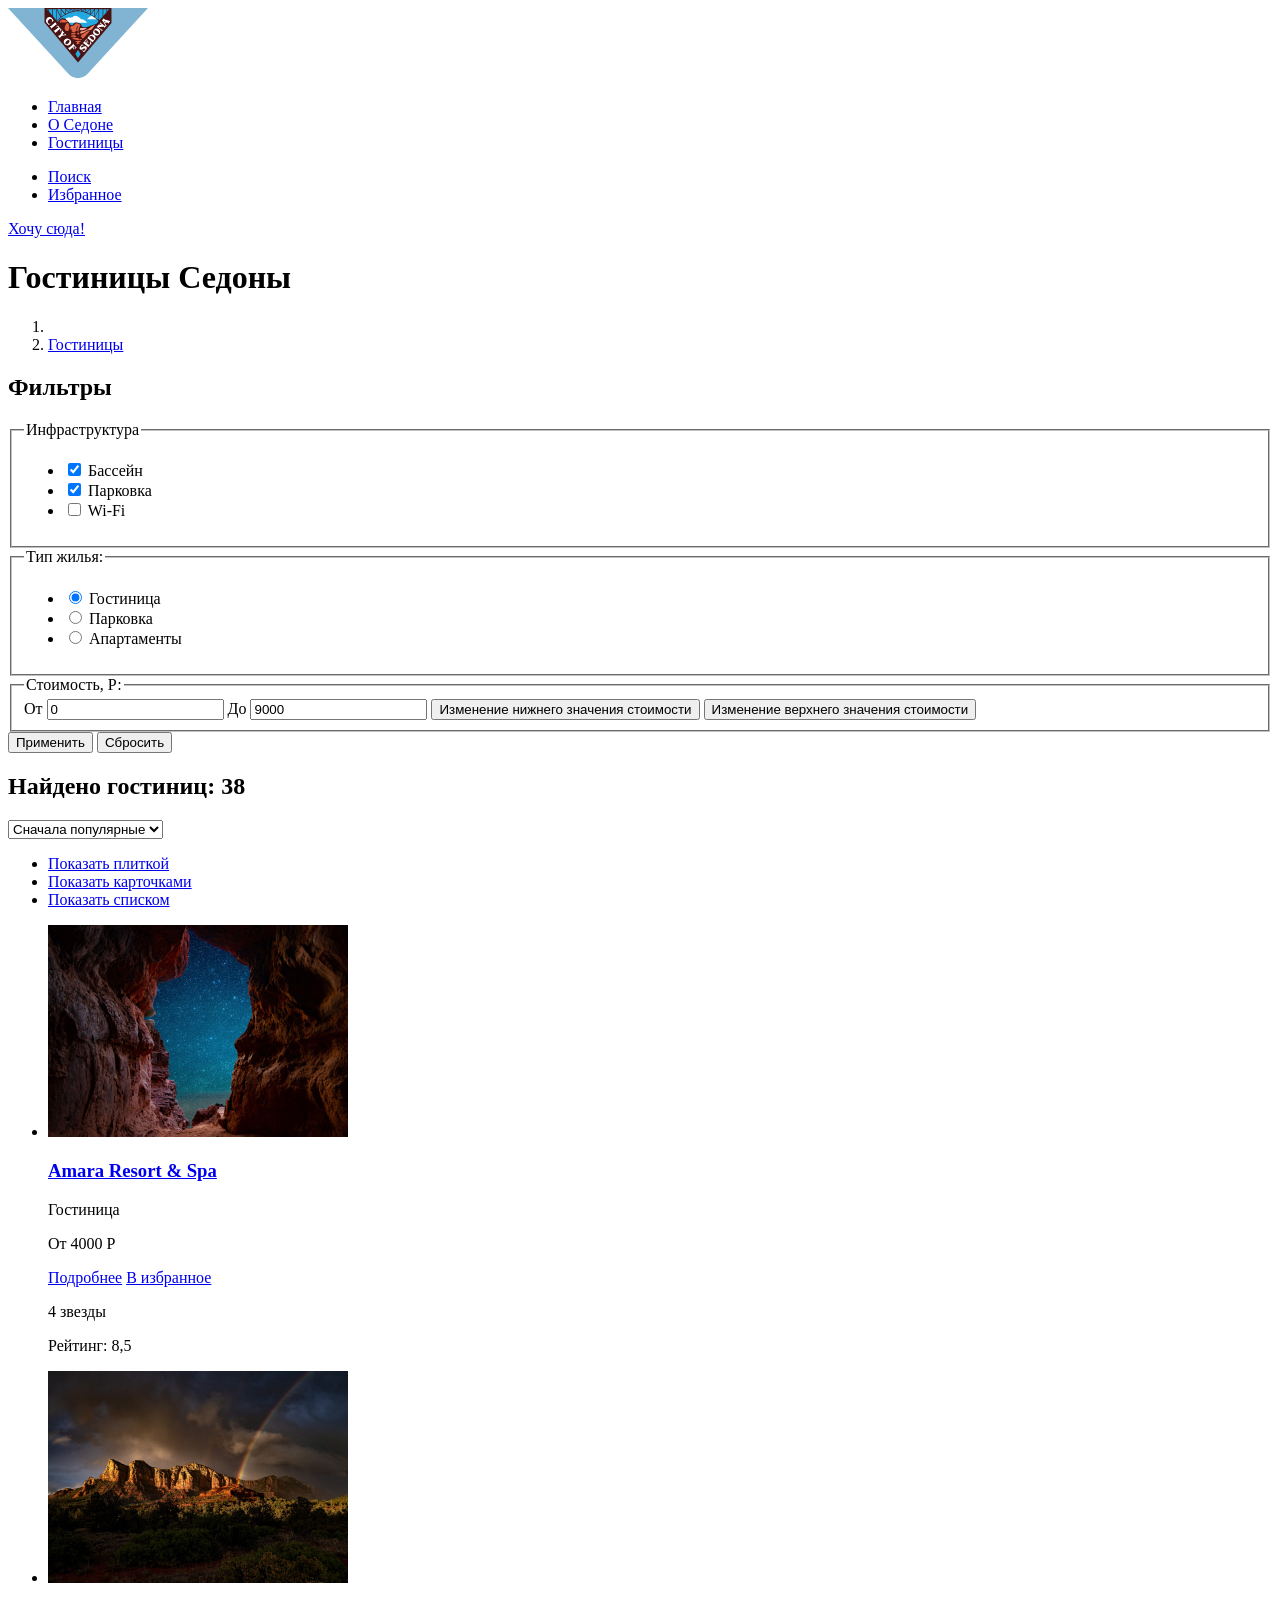
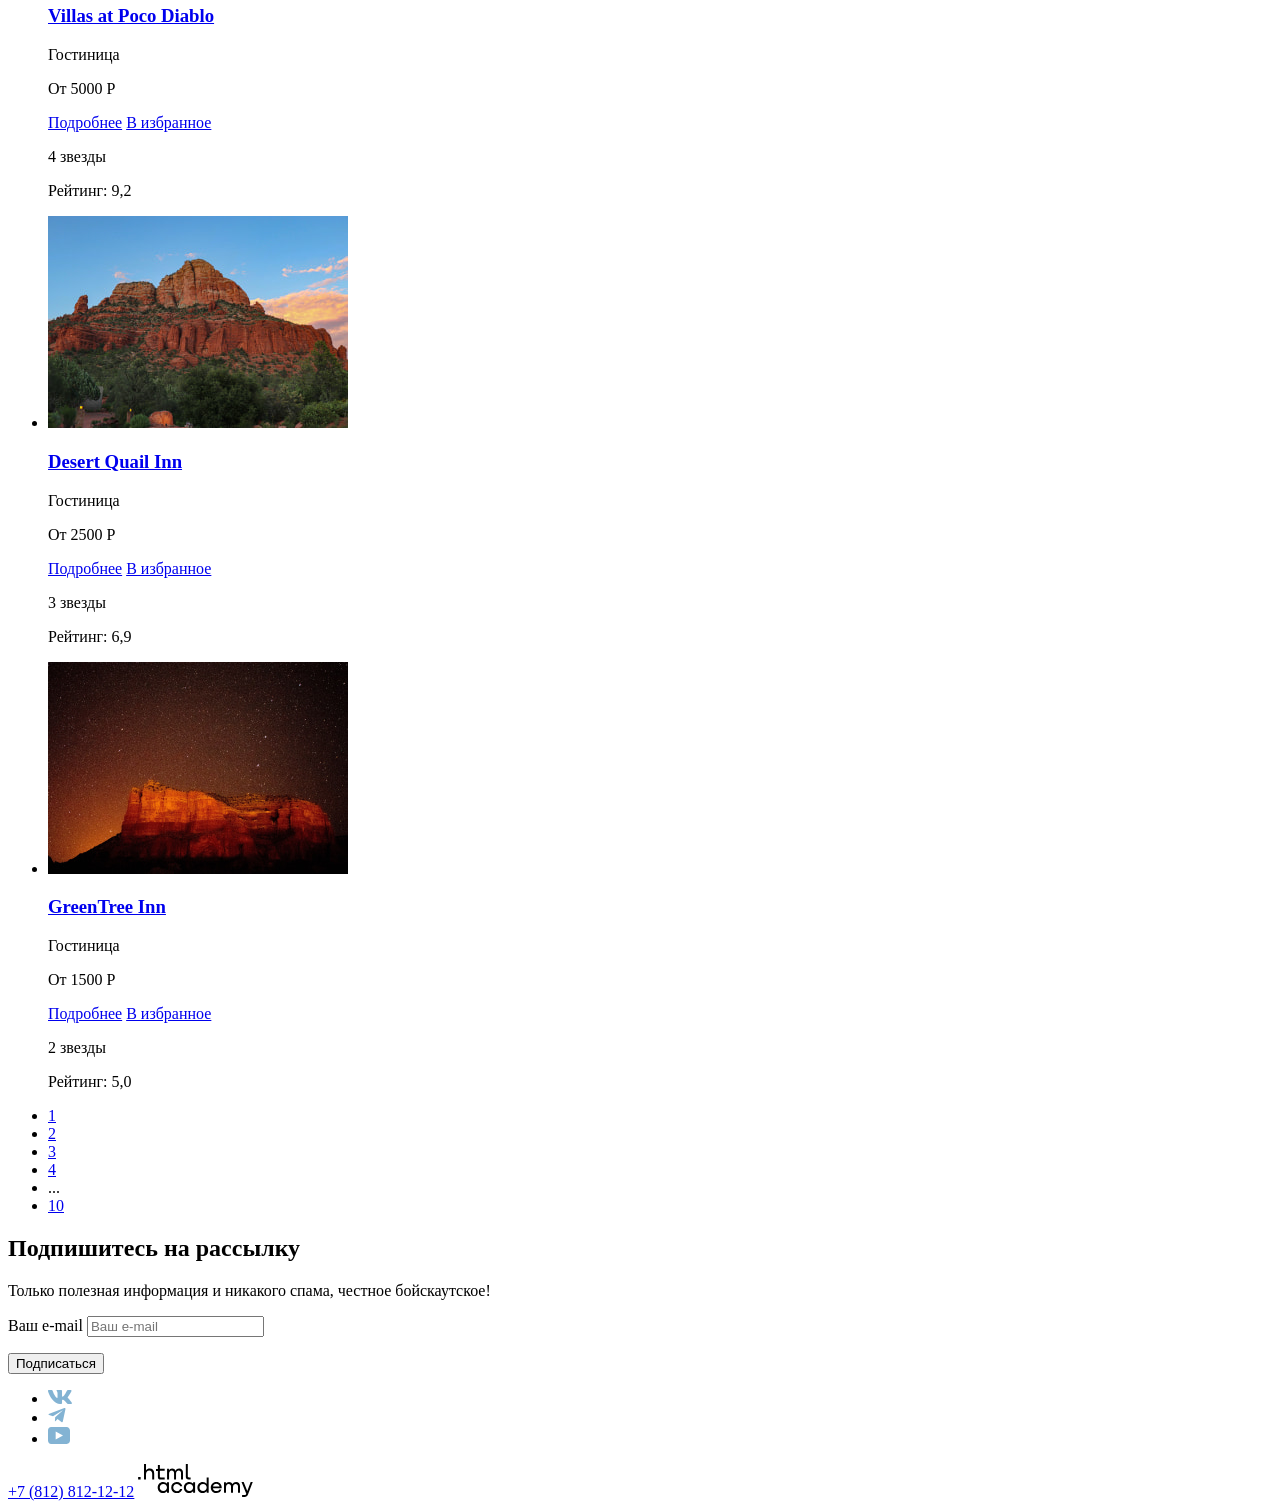
==== catalog.html @ c944d185 "Подключены контентные изображения в разметке" ====
<!DOCTYPE html>
<html lang="ru">
  <head>
    <meta charset="utf-8">
    <title>Гостиницы Седоны</title>
  </head>
  <body>
    <header class="page-header" data-test="header">
      <nav class="navigation">
        <a class="navigation-logo">
          <img src="images/logo.svg" width="140" height="70" alt="Логотип Седоны">
        </a>
        <ul class="navigation-list">
          <li class="navigation-item">
            <a class="navigation-link" href="index.html">Главная</a>
          </li>
          <li class="navigation-item">
            <a class="navigation-link" href="#">О Седоне</a>
          </li>
          <li class="navigation-item">
            <a class="navigation-link navigation-link-current" href="#">Гостиницы</a>
          </li>
        </ul>
        <ul class="navigation-user">
          <li class="navigation-user-item">
            <a class="navigation-user-link navigation-user-link-search" href="#">
              <span class="visually-hidden">Поиск</span>
            </a>
          </li>
          <li class="navigation-user-item">
            <a class="navigation-user-link navigation-user-link-favorite" href="#">
              <span class="visually-hidden">Избранное</span>
            </a>
          </li>
        </ul>
      </nav>
      <a class="header-button" href="#">Хочу сюда!</a>
    </header>
    <main class="main-catalog" data-test="main">
      <h1 class="main-catalog-title">Гостиницы Седоны</h1>
      <ol class="breadcrumbs">
        <li class="breadcrumbs-item">
          <a class="breadcrumbs-link breadcrumbs-home-link" href="index.html">
            <img class="breadcrumbs-home-img" src="images/home.svg" width="12" height="12" alt="Главная">
          </a>
        </li>
        <li class="breadcrumbs-item">
          <a class="breadcrumbs-link" href="#">Гостиницы</a>
        </li>
      </ol>
      <section class="filters" data-test="filter">
        <h2 class="visually-hidden">Фильтры</h2>
        <form class="catalog-filter" action="https://echo.htmlacademy.ru/" method="get">
          <fieldset class="catalog-filter-group">
            <legend class="catalog-filter-title">Инфраструктура</legend>
            <ul class="catalog-filter-list">
              <li class="catalog-filter-item">
                <input class="conveniences-input" type="checkbox" name="pool" id="pool" checked>
                <label class="conveniences" for="pool">Бассейн</label>
              </li>
              <li class="catalog-filter-item">
                <input class="conveniences-input" type="checkbox" name="parking" id="parking" checked>
                <label class="conveniences" for="parking">Парковка</label>
              </li>
              <li class="catalog-filter-item">
                <input class="conveniences-input" type="checkbox" name="wifi" id="wifi">
                <label class="conveniences" for="wifi">Wi-Fi</label>
              </li>
            </ul>
          </fieldset>
          <fieldset class="catalog-filter-group">
            <legend class="catalog-filter-title">Тип жилья:</legend>
            <ul class="catalog-filter-list">
              <li class="catalog-filter-item">
                <input class="conveniences-input" type="radio" name="housing-type" value="hotel" id="hotel" checked>
                <label class="conveniences" for="hotel">Гостиница</label>
              </li>
              <li class="catalog-filter-item">
                <input class="conveniences-input" type="radio" name="housing-type" value="motel" id="motel">
                <label class="conveniences" for="motel">Парковка</label>
              </li>
              <li class="catalog-filter-item">
                <input class="conveniences-input" type="radio" name="housing-type" value="apartments" id="apartments">
                <label class="conveniences" for="apartments">Апартаменты</label>
              </li>
            </ul>
          </fieldset>
          <fieldset class="catalog-filter-group">
            <legend class="catalog-filter-title">Стоимость, Р:</legend>
            <label class="catalog-filter-range" for="from">От </label>
            <input type="text" name="min-range" value="0" id="from">
            <label class="catalog-filter-range" for="to">До </label>
            <input type="text" name="max-range" value="9000" id="to">
            <button class="catalog-filter-range-handle min" type="button">
              <span class="visually-hidden">Изменение нижнего значения стоимости</span>
            </button>
            <button class="catalog-filter-range-handle max" type="button">
              <span class="visually-hidden">Изменение верхнего значения стоимости</span>
            </button>
          </fieldset>
          <button class="catalog-filter-submit" type="submit">Применить</button>
          <button class="catalog-filter-reset" type="reset">Сбросить</button>
        </form>
      </section>
      <section class="catalog-products" data-test="catalog">
        <h2 class="catalog-products-title">Найдено гостиниц: <span>38</span></h2>
        <select class="catalog-products-select" aria-label="Сортировка">
          <option value="popular">Сначала популярные</option>
          <option value="cheap">Сначала дешевые</option>
          <option value="expensive">Сначала дорогие</option>
        </select>
        <ul class="catalog-products-view">
          <li class="catalog-products-view-item">
            <a class="view-tile" href="#">
              <span class="visually-hidden">Показать плиткой</span>
            </a>
          </li>
          <li class="catalog-products-view-item">
            <a class="view-card" href="#">
              <span class="visually-hidden">Показать карточками</span>
            </a>
          </li>
          <li class="catalog-products-view-item">
            <a class="view-list" href="#">
              <span class="visually-hidden">Показать списком</span>
            </a>
          </li>
        </ul>
        <ul class="product-list">
          <li class="product-item">
            <a class="product-item-link" href="#">
              <img class="product-item-img" src="images/hotels/hotel-1.jpg" width="300" height="212" alt="Звездное небо среди гор">
              <h3 class="product-item-title">Amara Resort & Spa</h3>
            </a>
            <p class="product-item-type">Гостиница</p>
            <p class="product-item-price">От 4000 Р</p>
            <a class="product-item-button" href="#">Подробнее</a>
            <a class="add-favorite-button" href="#">В избранное</a>
            <p class="product-item-stars product-item-stars-4"><span class="visually-hidden">4 звезды</span></p>
            <p class="product-item-rating">Рейтинг: <span>8,5</span></p>
          </li>
          <li class="product-item">
            <a class="product-item-link" href="#">
              <img class="product-item-img" src="images/hotels/hotel-2.jpg" width="300" height="212" alt="Радуга над горами">
              <h3 class="product-item-title">Villas at Poco Diablo</h3>
            </a>
            <p class="product-item-type">Гостиница</p>
            <p class="product-item-price">От 5000 Р</p>
            <a class="product-item-button" href="#">Подробнее</a>
            <a class="add-favorite-button" href="#">В избранное</a>
            <p class="product-item-stars product-item-stars-4"><span class="visually-hidden">4 звезды</span></p>
            <p class="product-item-rating">Рейтинг: <span>9,2</span></p>
          </li>
          <li class="product-item">
            <a class="product-item-link" href="#">
              <img class="product-item-img" src="images/hotels/hotel-3.jpg" width="300" height="212" alt="Горы на фоне рассвета">
              <h3 class="product-item-title">Desert Quail Inn</h3>
            </a>
            <p class="product-item-type">Гостиница</p>
            <p class="product-item-price">От 2500 Р</p>
            <a class="product-item-button" href="#">Подробнее</a>
            <a class="add-favorite-button" href="#">В избранное</a>
            <p class="product-item-stars product-item-stars-3"><span class="visually-hidden">3 звезды</span></p>
            <p class="product-item-rating">Рейтинг: <span>6,9</span></p>
          </li>
          <li class="product-item">
            <a class="product-item-link" href="#">
              <img class="product-item-img" src="images/hotels/hotel-4.jpg" width="300" height="212" alt="Горы на фоне заката">
              <h3 class="product-item-title">GreenTree Inn</h3>
            </a>
            <p class="product-item-type">Гостиница</p>
            <p class="product-item-price">От 1500 Р</p>
            <a class="product-item-button" href="#">Подробнее</a>
            <a class="add-favorite-button" href="#">В избранное</a>
            <p class="product-item-stars product-item-stars-2"><span class="visually-hidden">2 звезды</span></p>
            <p class="product-item-rating">Рейтинг: <span>5,0</span></p>
          </li>
        </ul>
        <ul class="pagination">
          <li class="pagination-item">
            <a class="pagination-link pagination-link-current" href="#">1</a>
          </li>
          <li class="pagination-item">
            <a class="pagination-link" href="#">2</a>
          </li>
          <li class="pagination-item">
            <a class="pagination-link" href="#">3</a>
          </li>
          <li class="pagination-item">
            <a class="pagination-link" href="#">4</a>
          </li>
          <li class="pagination-item">
            <span class="pagination-text">...</span>
          </li>
          <li class="pagination-item">
            <a class="pagination-link" href="#">10</a>
          </li>
        </ul>
      </section>
      <section class="subscribe" data-test="subscribe">
        <h2 class="subscribe-title">Подпишитесь на рассылку</h2>
        <p class="subscribe-description">Только полезная информация и никакого спама, честное бойскаутское!</p>
        <form class="subscribe-form" action="https://echo.htmlacademy.ru/" method="post">
          <p class="subscribe-form-name">
            <label class="visually-hidden" for="user-email">Ваш e-mail</label>
            <input type="text" id="user-email" name="user-email" placeholder="Ваш e-mail">
          </p>
          <button class="subscribe-button" type="submit">Подписаться</button>
        </form>
      </section>
    </main>
    <footer class="page-footer" data-test="footer">
      <ul class="footer-social-list">
        <li class="footer-social-item">
          <a class="footer-social-link" href="https://vk.com/htmlacademy">
            <img class="footer-social-img" src="images/socials/vkontakte-logo.svg" width="24" height="14" alt="ВКонтакте">
          </a>
        </li>
        <li class="footer-social-item">
          <a class="footer-social-link" href="https://t.me/htmlacademy">
            <img class="footer-social-img" src="images/socials/telegram-logo.svg" width="18" height="15.1" alt="Телеграм">
          </a>
        </li>
        <li class="footer-social-item">
          <a class="footer-social-link" href="https://www.youtube.com/user/htmlacademyru">
            <img class="footer-social-img" src="images/socials/youtube-logo.svg" width="22" height="17" alt="YouTube">
          </a>
        </li>
      </ul>
      <a class="footer-phone" href="tel:+78128121212">+7 (812) 812-12-12</a>
      <a class="copyright" href="https://htmlacademy.ru/">
        <img class="copyright-logo" src="images/html-academy-logo.svg" width="114.9" height="32.9" alt="Логотип HTML Academy">
      </a>
    </footer>
  </body>
</html>
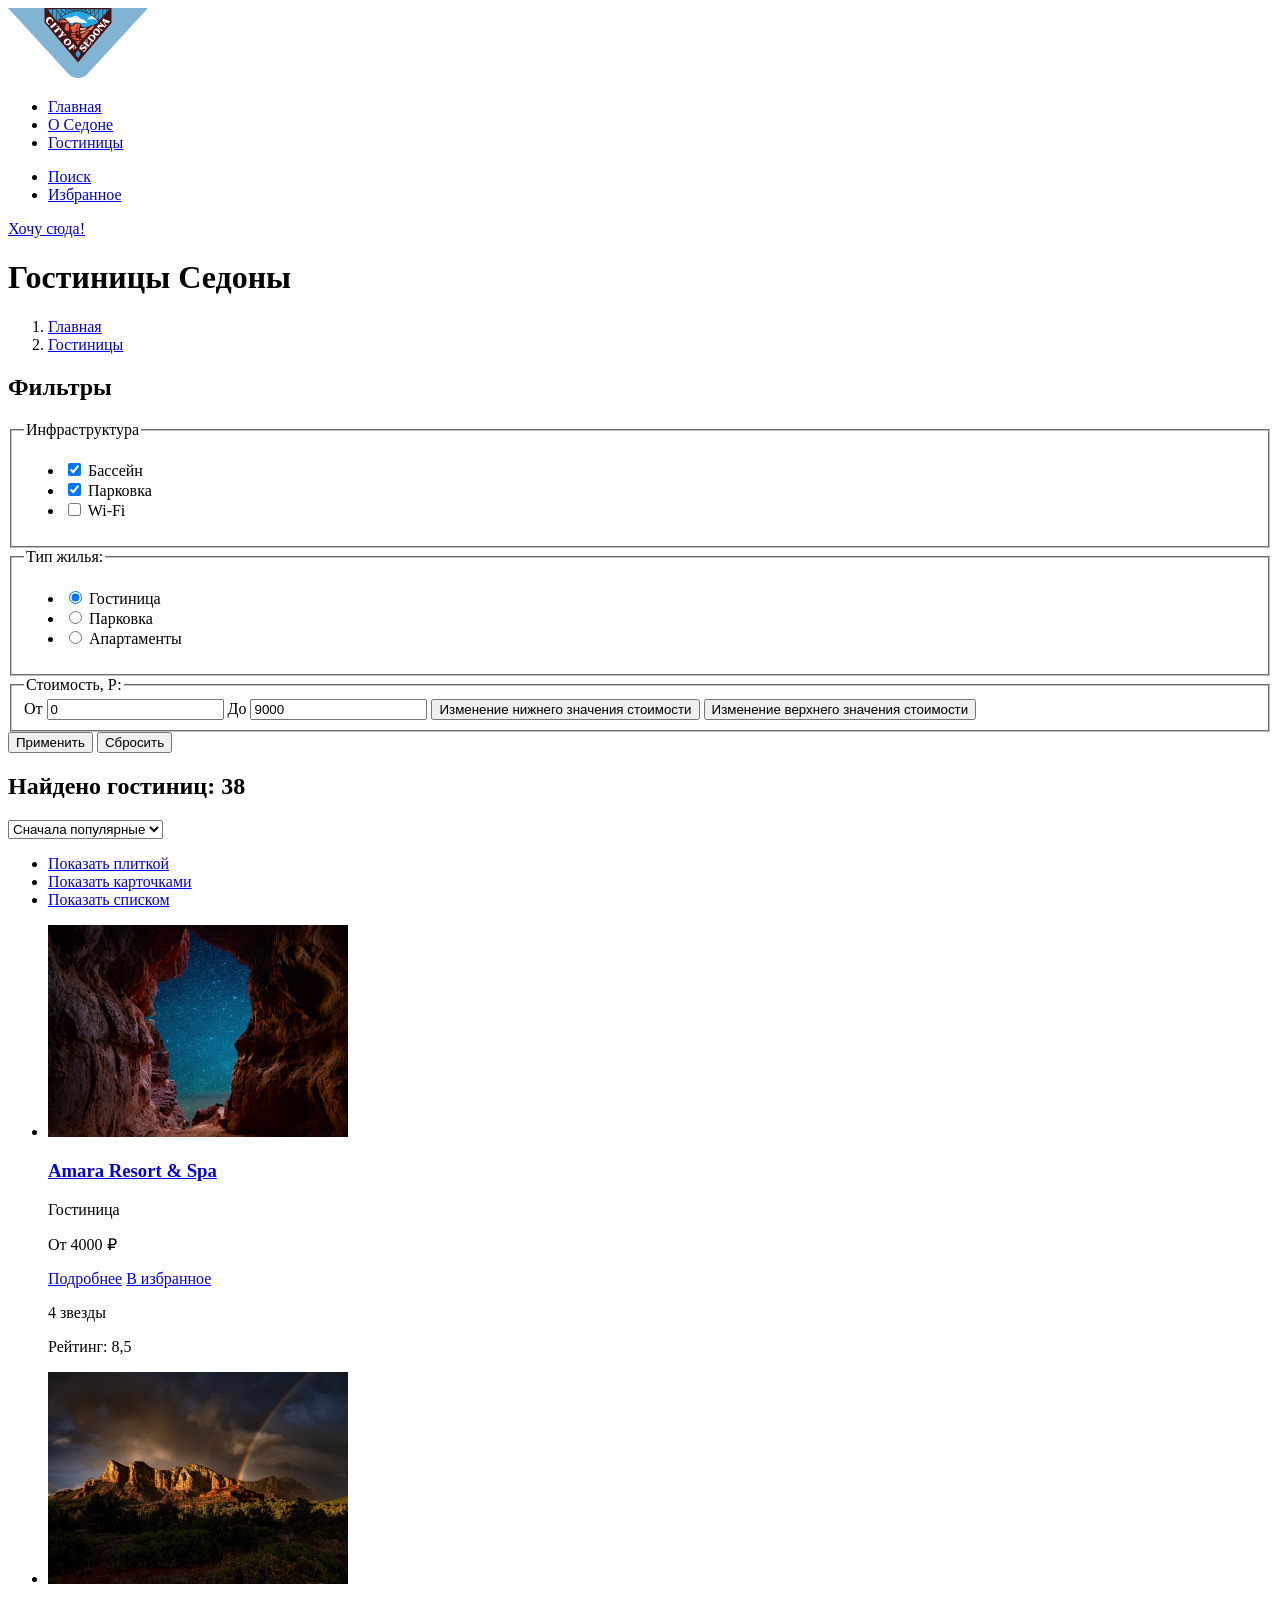
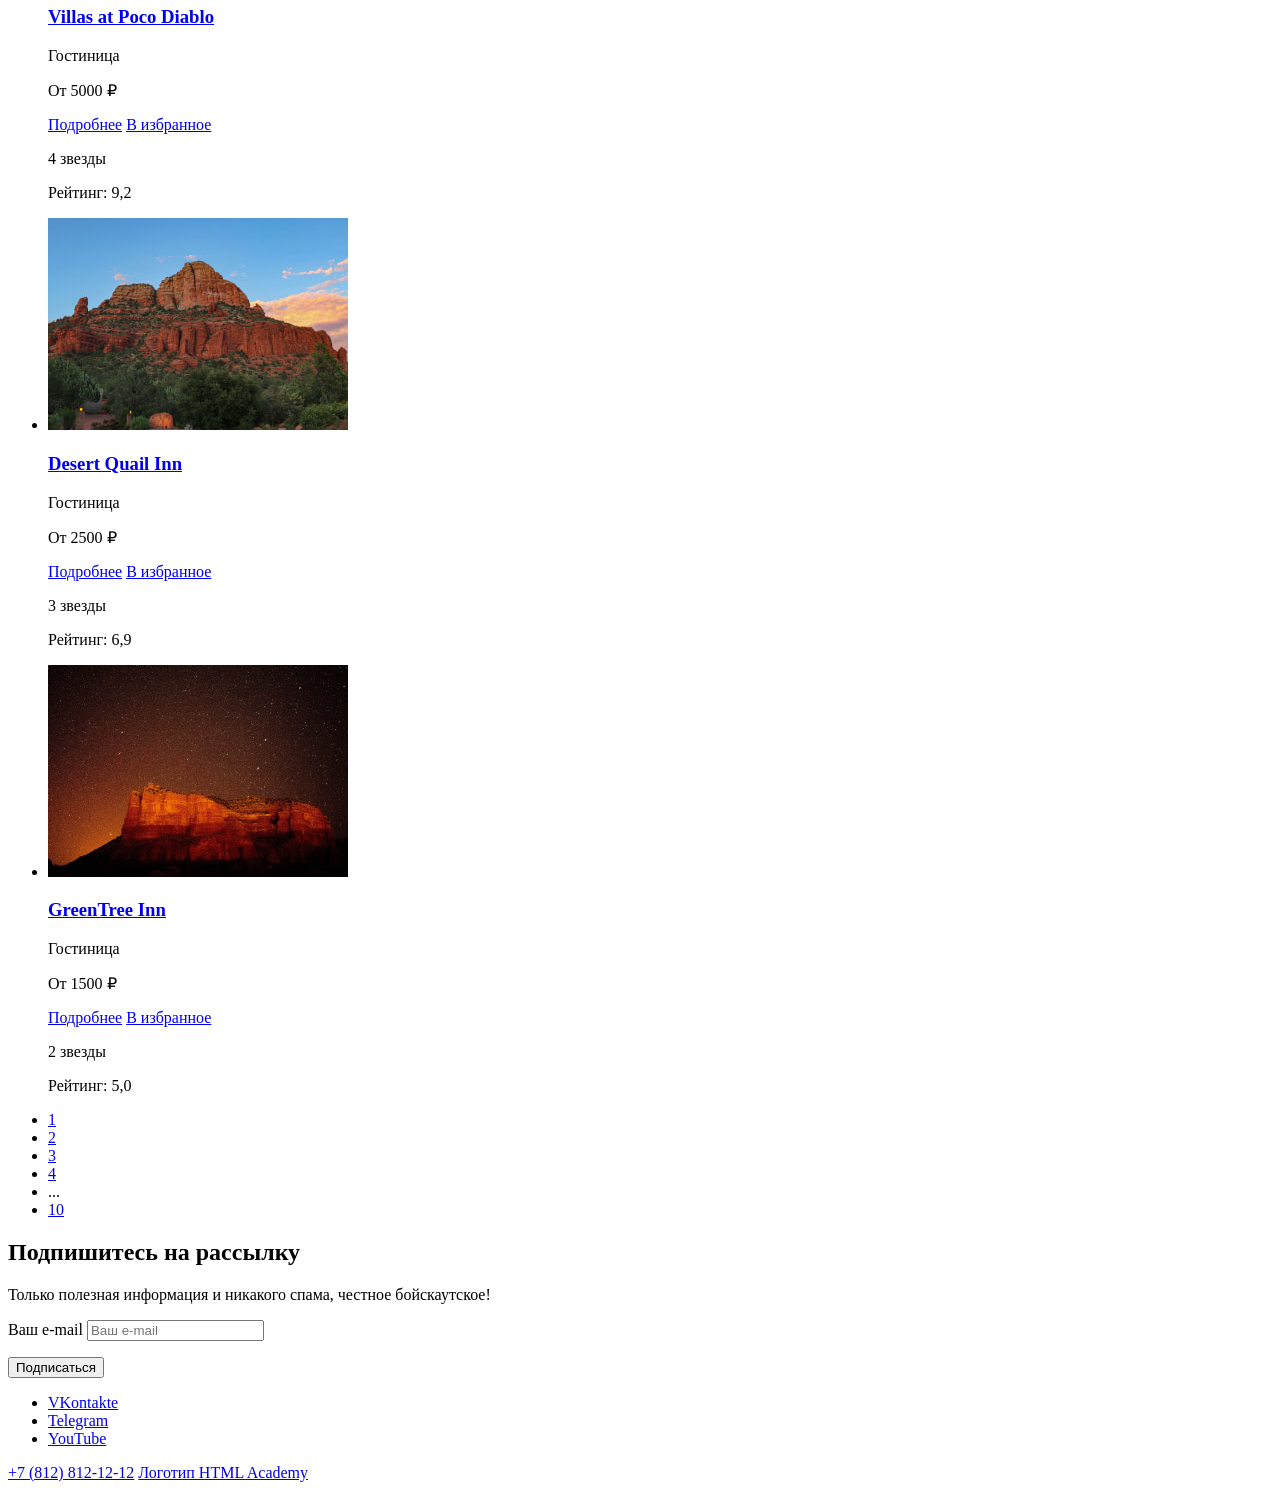
==== commit 6154c339: "Скорректирована разметка" ====
--- a/catalog.html
+++ b/catalog.html
@@ -41,7 +41,7 @@
       <ol class="breadcrumbs">
         <li class="breadcrumbs-item">
           <a class="breadcrumbs-link breadcrumbs-home-link" href="index.html">
-            <img class="breadcrumbs-home-img" src="images/home.svg" width="12" height="12" alt="Главная">
+            <span class="visually-hidden">Главная</span>
           </a>
         </li>
         <li class="breadcrumbs-item">
@@ -133,7 +133,7 @@
               <h3 class="product-item-title">Amara Resort & Spa</h3>
             </a>
             <p class="product-item-type">Гостиница</p>
-            <p class="product-item-price">От 4000 Р</p>
+            <p class="product-item-price">От 4000 ₽</p>
             <a class="product-item-button" href="#">Подробнее</a>
             <a class="add-favorite-button" href="#">В избранное</a>
             <p class="product-item-stars product-item-stars-4"><span class="visually-hidden">4 звезды</span></p>
@@ -145,7 +145,7 @@
               <h3 class="product-item-title">Villas at Poco Diablo</h3>
             </a>
             <p class="product-item-type">Гостиница</p>
-            <p class="product-item-price">От 5000 Р</p>
+            <p class="product-item-price">От 5000 ₽</p>
             <a class="product-item-button" href="#">Подробнее</a>
             <a class="add-favorite-button" href="#">В избранное</a>
             <p class="product-item-stars product-item-stars-4"><span class="visually-hidden">4 звезды</span></p>
@@ -157,7 +157,7 @@
               <h3 class="product-item-title">Desert Quail Inn</h3>
             </a>
             <p class="product-item-type">Гостиница</p>
-            <p class="product-item-price">От 2500 Р</p>
+            <p class="product-item-price">От 2500 ₽</p>
             <a class="product-item-button" href="#">Подробнее</a>
             <a class="add-favorite-button" href="#">В избранное</a>
             <p class="product-item-stars product-item-stars-3"><span class="visually-hidden">3 звезды</span></p>
@@ -169,7 +169,7 @@
               <h3 class="product-item-title">GreenTree Inn</h3>
             </a>
             <p class="product-item-type">Гостиница</p>
-            <p class="product-item-price">От 1500 Р</p>
+            <p class="product-item-price">От 1500 ₽</p>
             <a class="product-item-button" href="#">Подробнее</a>
             <a class="add-favorite-button" href="#">В избранное</a>
             <p class="product-item-stars product-item-stars-2"><span class="visually-hidden">2 звезды</span></p>
@@ -213,23 +213,23 @@
       <ul class="footer-social-list">
         <li class="footer-social-item">
           <a class="footer-social-link" href="https://vk.com/htmlacademy">
-            <img class="footer-social-img" src="images/socials/vkontakte-logo.svg" width="24" height="14" alt="ВКонтакте">
+            <span class="visually-hidden">VKontakte</span>
           </a>
         </li>
         <li class="footer-social-item">
           <a class="footer-social-link" href="https://t.me/htmlacademy">
-            <img class="footer-social-img" src="images/socials/telegram-logo.svg" width="18" height="15.1" alt="Телеграм">
+            <span class="visually-hidden">Telegram</span>
           </a>
         </li>
         <li class="footer-social-item">
           <a class="footer-social-link" href="https://www.youtube.com/user/htmlacademyru">
-            <img class="footer-social-img" src="images/socials/youtube-logo.svg" width="22" height="17" alt="YouTube">
+            <span class="visually-hidden">YouTube</span>
           </a>
         </li>
       </ul>
       <a class="footer-phone" href="tel:+78128121212">+7 (812) 812-12-12</a>
       <a class="copyright" href="https://htmlacademy.ru/">
-        <img class="copyright-logo" src="images/html-academy-logo.svg" width="114.9" height="32.9" alt="Логотип HTML Academy">
+        <span class="visually-hidden">Логотип HTML Academy</span>
       </a>
     </footer>
   </body>
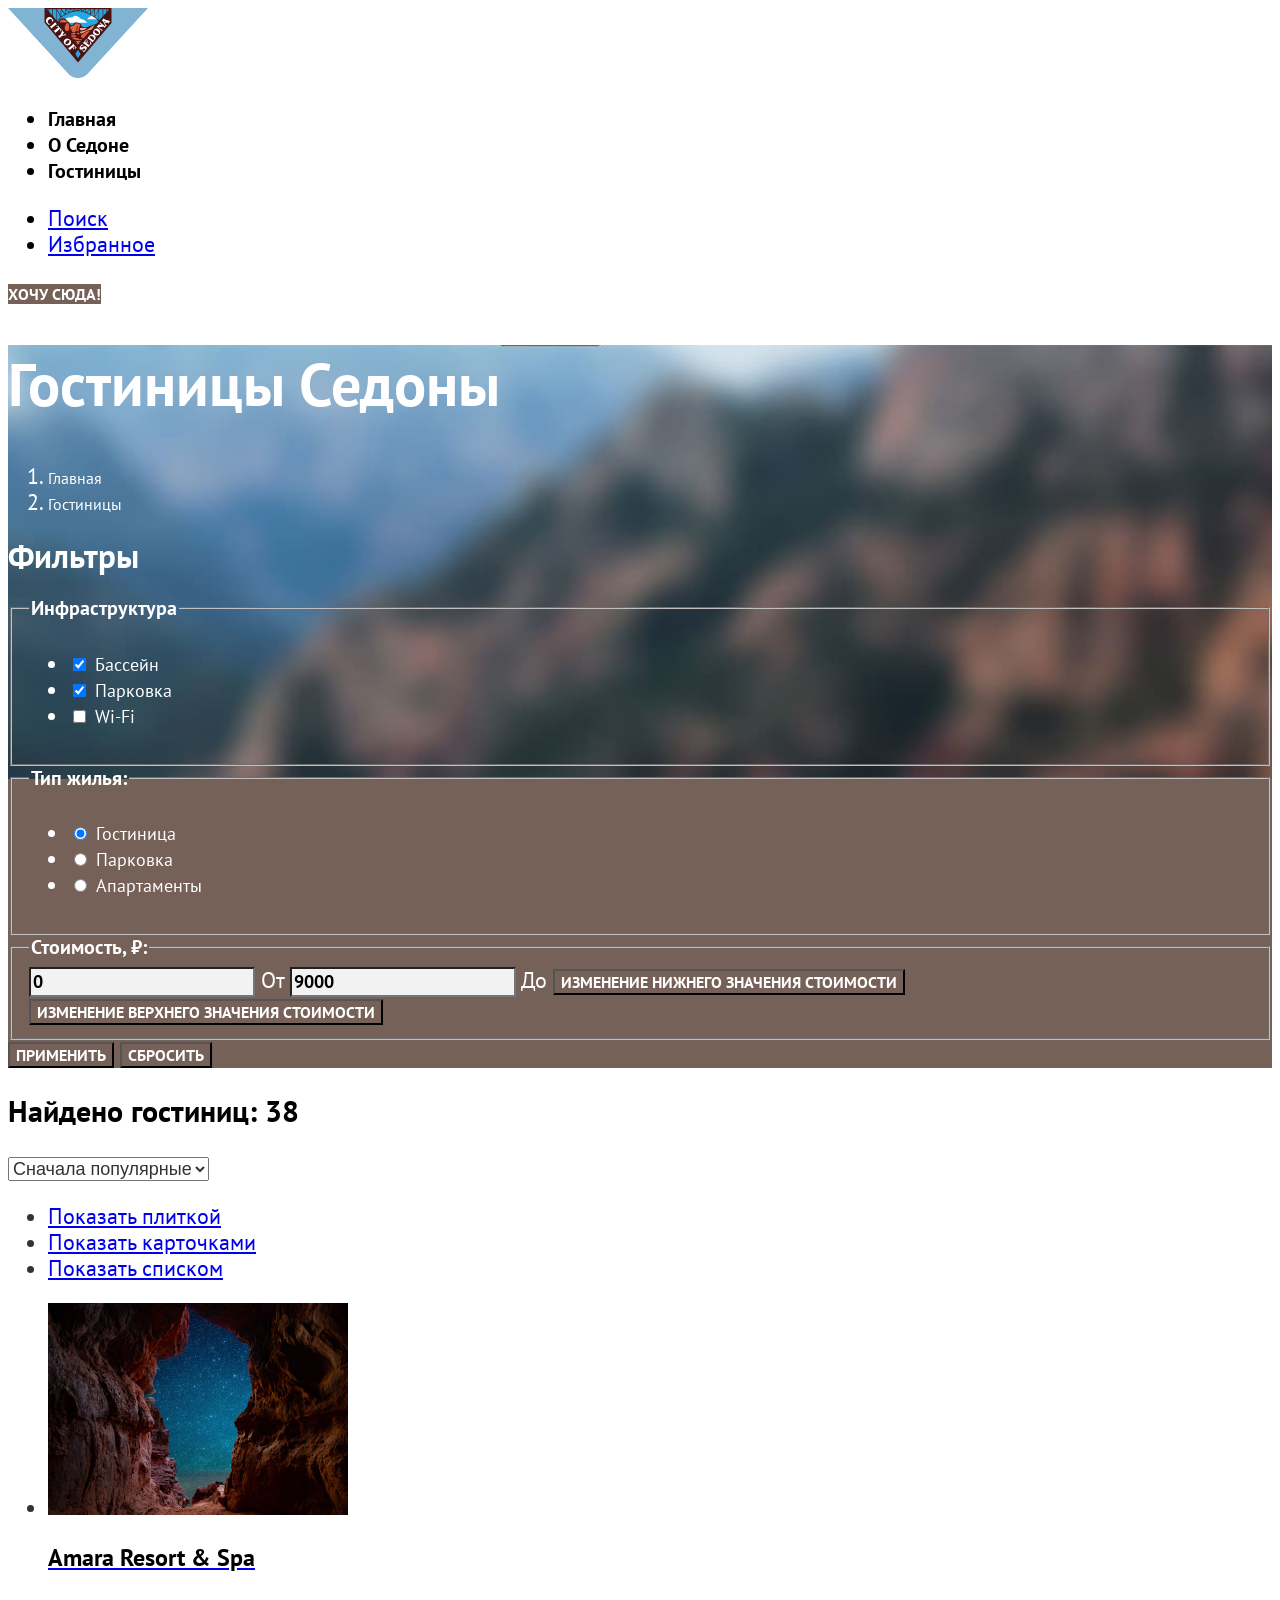
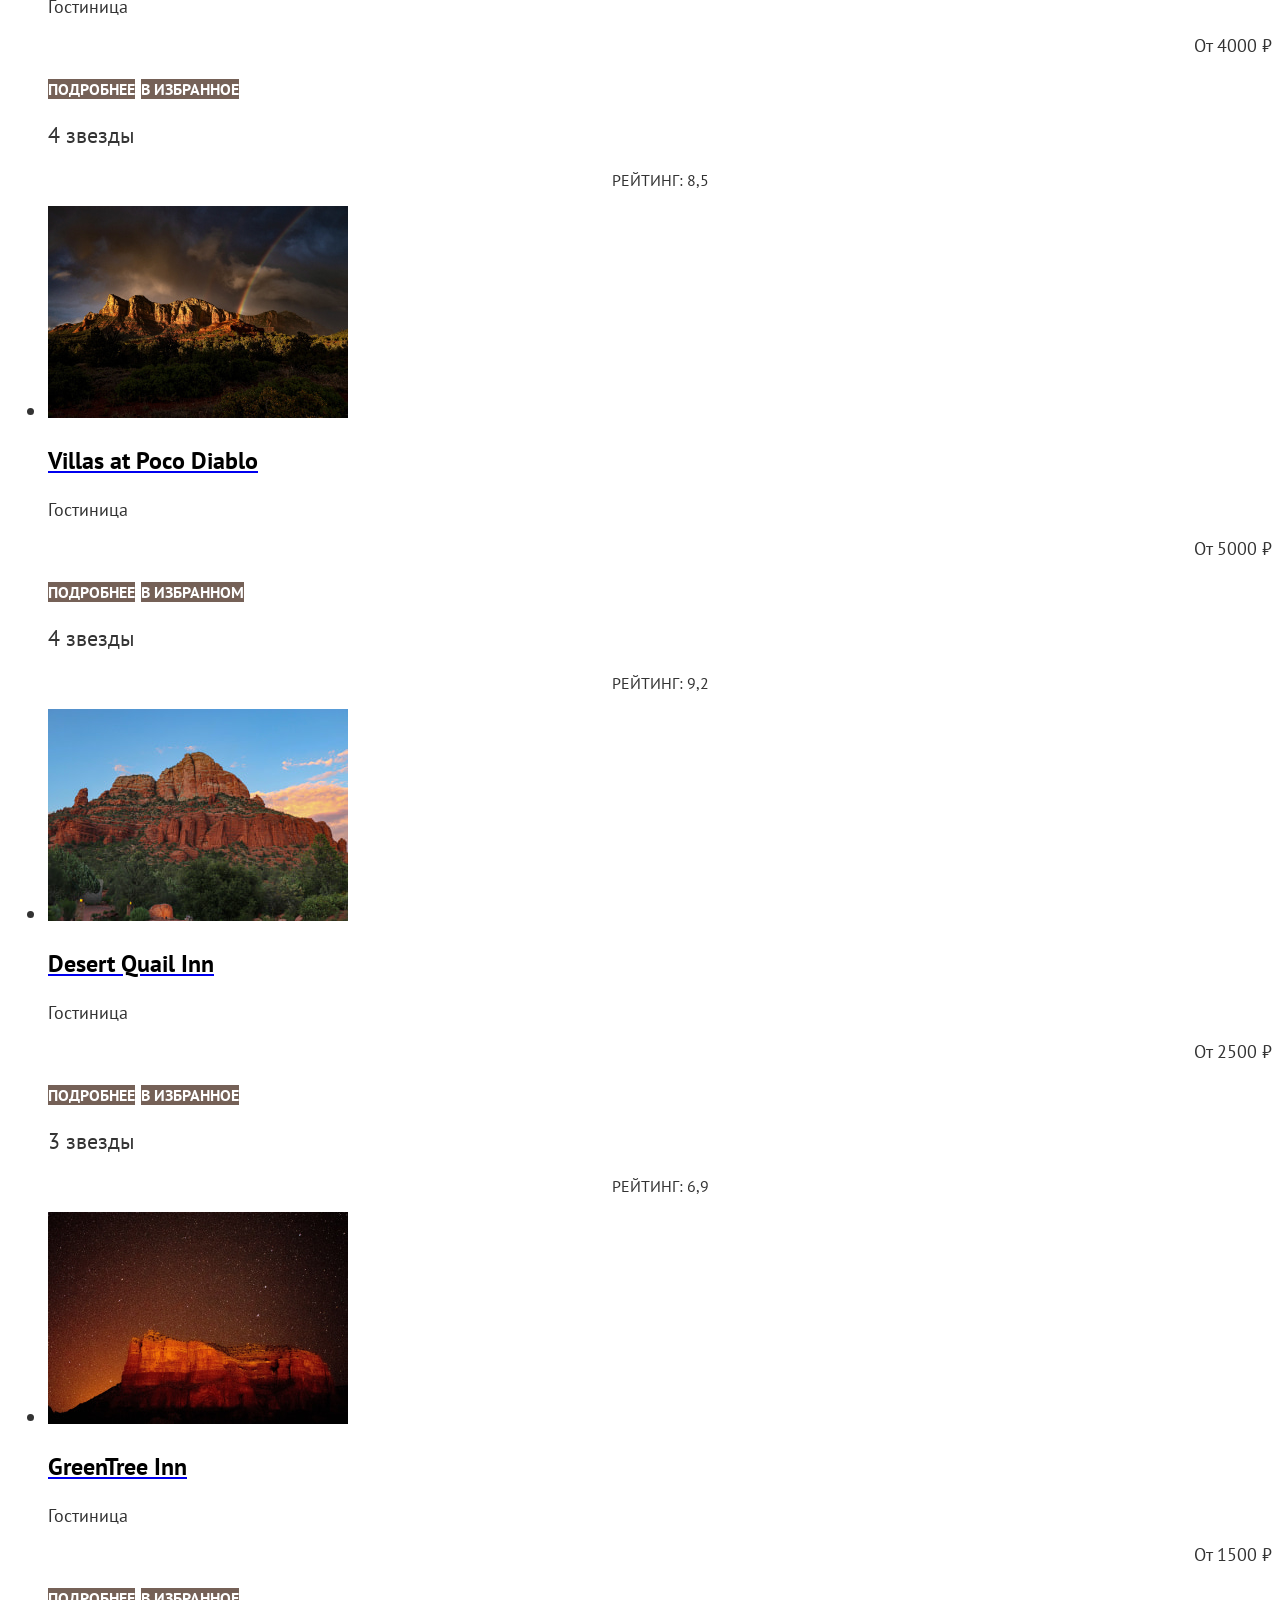
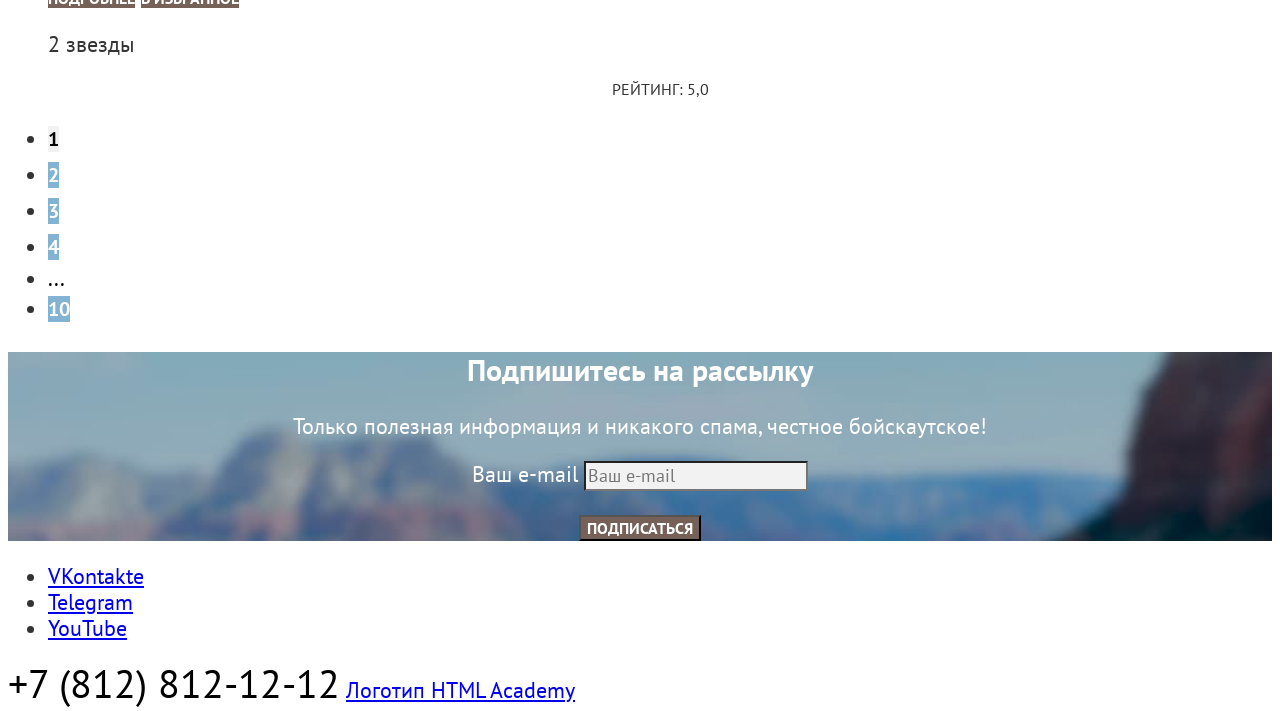
==== commit 4c40aa53: "сделана базовая стилизация" ====
--- a/catalog.html
+++ b/catalog.html
@@ -3,6 +3,7 @@
   <head>
     <meta charset="utf-8">
     <title>Гостиницы Седоны</title>
+    <link rel="stylesheet" href="styles/styles.css">
   </head>
   <body>
     <header class="page-header" data-test="header">
@@ -34,74 +35,76 @@
           </li>
         </ul>
       </nav>
-      <a class="header-button" href="#">Хочу сюда!</a>
+      <a class="button header-button" href="#">Хочу сюда!</a>
     </header>
     <main class="main-catalog" data-test="main">
-      <h1 class="main-catalog-title">Гостиницы Седоны</h1>
-      <ol class="breadcrumbs">
-        <li class="breadcrumbs-item">
-          <a class="breadcrumbs-link breadcrumbs-home-link" href="index.html">
-            <span class="visually-hidden">Главная</span>
-          </a>
-        </li>
-        <li class="breadcrumbs-item">
-          <a class="breadcrumbs-link" href="#">Гостиницы</a>
-        </li>
-      </ol>
-      <section class="filters" data-test="filter">
-        <h2 class="visually-hidden">Фильтры</h2>
-        <form class="catalog-filter" action="https://echo.htmlacademy.ru/" method="get">
-          <fieldset class="catalog-filter-group">
-            <legend class="catalog-filter-title">Инфраструктура</legend>
-            <ul class="catalog-filter-list">
-              <li class="catalog-filter-item">
-                <input class="conveniences-input" type="checkbox" name="pool" id="pool" checked>
-                <label class="conveniences" for="pool">Бассейн</label>
-              </li>
-              <li class="catalog-filter-item">
-                <input class="conveniences-input" type="checkbox" name="parking" id="parking" checked>
-                <label class="conveniences" for="parking">Парковка</label>
-              </li>
-              <li class="catalog-filter-item">
-                <input class="conveniences-input" type="checkbox" name="wifi" id="wifi">
-                <label class="conveniences" for="wifi">Wi-Fi</label>
-              </li>
-            </ul>
-          </fieldset>
-          <fieldset class="catalog-filter-group">
-            <legend class="catalog-filter-title">Тип жилья:</legend>
-            <ul class="catalog-filter-list">
-              <li class="catalog-filter-item">
-                <input class="conveniences-input" type="radio" name="housing-type" value="hotel" id="hotel" checked>
-                <label class="conveniences" for="hotel">Гостиница</label>
-              </li>
-              <li class="catalog-filter-item">
-                <input class="conveniences-input" type="radio" name="housing-type" value="motel" id="motel">
-                <label class="conveniences" for="motel">Парковка</label>
-              </li>
-              <li class="catalog-filter-item">
-                <input class="conveniences-input" type="radio" name="housing-type" value="apartments" id="apartments">
-                <label class="conveniences" for="apartments">Апартаменты</label>
-              </li>
-            </ul>
-          </fieldset>
-          <fieldset class="catalog-filter-group">
-            <legend class="catalog-filter-title">Стоимость, Р:</legend>
-            <label class="catalog-filter-range" for="from">От </label>
-            <input type="text" name="min-range" value="0" id="from">
-            <label class="catalog-filter-range" for="to">До </label>
-            <input type="text" name="max-range" value="9000" id="to">
-            <button class="catalog-filter-range-handle min" type="button">
-              <span class="visually-hidden">Изменение нижнего значения стоимости</span>
-            </button>
-            <button class="catalog-filter-range-handle max" type="button">
-              <span class="visually-hidden">Изменение верхнего значения стоимости</span>
-            </button>
-          </fieldset>
-          <button class="catalog-filter-submit" type="submit">Применить</button>
-          <button class="catalog-filter-reset" type="reset">Сбросить</button>
-        </form>
-      </section>
+      <div class="catalog-assets">
+        <h1 class="main-catalog-title">Гостиницы Седоны</h1>
+        <ol class="breadcrumbs">
+          <li class="breadcrumbs-item">
+            <a class="breadcrumbs-link breadcrumbs-home-link" href="index.html">
+              <span class="visually-hidden">Главная</span>
+            </a>
+          </li>
+          <li class="breadcrumbs-item">
+            <a class="breadcrumbs-link" href="#">Гостиницы</a>
+          </li>
+        </ol>
+        <section class="filters" data-test="filter">
+          <h2 class="visually-hidden">Фильтры</h2>
+          <form class="catalog-filter" action="https://echo.htmlacademy.ru/" method="get">
+            <fieldset class="catalog-filter-group">
+              <legend class="catalog-filter-title">Инфраструктура</legend>
+              <ul class="catalog-filter-list">
+                <li class="catalog-filter-item">
+                  <input class="conveniences-input" type="checkbox" name="pool" id="pool" checked>
+                  <label class="conveniences" for="pool">Бассейн</label>
+                </li>
+                <li class="catalog-filter-item">
+                  <input class="conveniences-input" type="checkbox" name="parking" id="parking" checked>
+                  <label class="conveniences" for="parking">Парковка</label>
+                </li>
+                <li class="catalog-filter-item">
+                  <input class="conveniences-input" type="checkbox" name="wifi" id="wifi">
+                  <label class="conveniences" for="wifi">Wi-Fi</label>
+                </li>
+              </ul>
+            </fieldset>
+            <fieldset class="catalog-filter-group">
+              <legend class="catalog-filter-title">Тип жилья:</legend>
+              <ul class="catalog-filter-list">
+                <li class="catalog-filter-item">
+                  <input class="conveniences-input" type="radio" name="housing-type" value="hotel" id="hotel" checked>
+                  <label class="conveniences" for="hotel">Гостиница</label>
+                </li>
+                <li class="catalog-filter-item">
+                  <input class="conveniences-input" type="radio" name="housing-type" value="motel" id="motel">
+                  <label class="conveniences" for="motel">Парковка</label>
+                </li>
+                <li class="catalog-filter-item">
+                  <input class="conveniences-input" type="radio" name="housing-type" value="apartments" id="apartments">
+                  <label class="conveniences" for="apartments">Апартаменты</label>
+                </li>
+              </ul>
+            </fieldset>
+            <fieldset class="catalog-filter-group">
+              <legend class="catalog-filter-title">Стоимость, ₽:</legend>
+              <input type="text" name="min-range" value="0" id="from">
+              <label class="catalog-filter-range" for="from">От</label>
+              <input type="text" name="max-range" value="9000" id="to">
+              <label class="catalog-filter-range" for="to">До</label>
+              <button class="button catalog-filter-range-handle min" type="button">
+                <span class="visually-hidden">Изменение нижнего значения стоимости</span>
+              </button>
+              <button class="button catalog-filter-range-handle max" type="button">
+                <span class="visually-hidden">Изменение верхнего значения стоимости</span>
+              </button>
+            </fieldset>
+            <button class="button catalog-filter-submit" type="submit">Применить</button>
+            <button class="button catalog-filter-reset" type="reset">Сбросить</button>
+          </form>
+        </section>
+      </div>
       <section class="catalog-products" data-test="catalog">
         <h2 class="catalog-products-title">Найдено гостиниц: <span>38</span></h2>
         <select class="catalog-products-select" aria-label="Сортировка">
@@ -134,8 +137,8 @@
             </a>
             <p class="product-item-type">Гостиница</p>
             <p class="product-item-price">От 4000 ₽</p>
-            <a class="product-item-button" href="#">Подробнее</a>
-            <a class="add-favorite-button" href="#">В избранное</a>
+            <a class="button product-item-button" href="#">Подробнее</a>
+            <a class="button add-favorite-button" href="#">В избранное</a>
             <p class="product-item-stars product-item-stars-4"><span class="visually-hidden">4 звезды</span></p>
             <p class="product-item-rating">Рейтинг: <span>8,5</span></p>
           </li>
@@ -146,8 +149,8 @@
             </a>
             <p class="product-item-type">Гостиница</p>
             <p class="product-item-price">От 5000 ₽</p>
-            <a class="product-item-button" href="#">Подробнее</a>
-            <a class="add-favorite-button" href="#">В избранное</a>
+            <a class="button product-item-button" href="#">Подробнее</a>
+            <a class="button current-favorite-button" href="#">В избранном</a>
             <p class="product-item-stars product-item-stars-4"><span class="visually-hidden">4 звезды</span></p>
             <p class="product-item-rating">Рейтинг: <span>9,2</span></p>
           </li>
@@ -158,8 +161,8 @@
             </a>
             <p class="product-item-type">Гостиница</p>
             <p class="product-item-price">От 2500 ₽</p>
-            <a class="product-item-button" href="#">Подробнее</a>
-            <a class="add-favorite-button" href="#">В избранное</a>
+            <a class="button product-item-button" href="#">Подробнее</a>
+            <a class="button add-favorite-button" href="#">В избранное</a>
             <p class="product-item-stars product-item-stars-3"><span class="visually-hidden">3 звезды</span></p>
             <p class="product-item-rating">Рейтинг: <span>6,9</span></p>
           </li>
@@ -170,8 +173,8 @@
             </a>
             <p class="product-item-type">Гостиница</p>
             <p class="product-item-price">От 1500 ₽</p>
-            <a class="product-item-button" href="#">Подробнее</a>
-            <a class="add-favorite-button" href="#">В избранное</a>
+            <a class="button product-item-button" href="#">Подробнее</a>
+            <a class="button add-favorite-button" href="#">В избранное</a>
             <p class="product-item-stars product-item-stars-2"><span class="visually-hidden">2 звезды</span></p>
             <p class="product-item-rating">Рейтинг: <span>5,0</span></p>
           </li>
@@ -205,7 +208,7 @@
             <label class="visually-hidden" for="user-email">Ваш e-mail</label>
             <input type="text" id="user-email" name="user-email" placeholder="Ваш e-mail">
           </p>
-          <button class="subscribe-button" type="submit">Подписаться</button>
+          <button class="button subscribe-button" type="submit">Подписаться</button>
         </form>
       </section>
     </main>
--- a/styles/styles.css
+++ b/styles/styles.css
@@ -0,0 +1,273 @@
+@font-face {
+  font-family: "PT Sans";
+  font-style: normal;
+  font-weight: 400;
+  src: url("../fonts/ptsans-400.woff2") format("woff2");
+  font-display: swap;
+}
+
+@font-face {
+  font-family: "PT Sans";
+  font-style: normal;
+  font-weight: 700;
+  src: url("../fonts/ptsans-700.woff2") format("woff2");
+  font-display: swap;
+}
+
+body {
+  font-family: "PT Sans", sans-serif;
+  font-size: 22px;
+  line-height: 26px;
+  background-color: #FFFFFF;
+  color: #333333;
+}
+
+.button {
+  font-family: inherit;
+  font-size: 16px;
+  line-height: 20px;
+  font-weight: 700;
+  text-align: center;
+  color: #FFFFFF;
+  background-color: #756157;
+  text-decoration: none;
+  text-transform: uppercase;
+}
+
+.page-header {
+  color: #000000;
+  background-color: inherit;
+}
+
+.navigation-link {
+  font-size: 20px;
+  line-height: 24px;
+  font-weight: 700;
+  color: inherit;
+  background-color: #FFFFFF;
+  text-align: center;
+  text-decoration: none;
+}
+
+.hero {
+  background-image: url("../images/index-background.jpg");
+  color: #000000;
+  background-color: #FFFFFF;
+  background-size: 100% auto;
+  background-repeat: no-repeat;
+  text-align: center;
+}
+
+.advantages {
+  text-align: center;
+}
+
+.lead {
+  font-size: 30px;
+  line-height: 36px;
+  font-weight: 700;
+  color: #000000;
+  background-color: #FFFFFF;
+  text-align: center;
+}
+
+.advantages-item-title {
+  font-size: 24px;
+  line-height: 28px;
+  font-weight: 700;
+  color:#000000;
+}
+
+.advantages-item-description {
+  font-size: 18px;
+  line-height: 21px;
+  font-weight: 400;
+  color: inherit;
+}
+
+.advantages-wide {
+  color: #FFFFFF;
+  background-color: #82B3D3;
+}
+
+.recommendations {
+  text-align: center;
+}
+
+.recommendations-item-title {
+  font-size: 24px;
+  line-height: 28px;
+  font-weight: 700;
+  color:#000000;
+}
+
+.recommendations-item-description {
+  font-size: 18px;
+  line-height: 21px;
+  font-weight: 400;
+  color: inherit;
+}
+
+.search {
+  text-align: center;
+}
+
+.search-title {
+  font-size: 30px;
+  line-height: 36px;
+  font-weight: 700;
+  color: #000000;
+  background-color: #FFFFFF;
+  text-align: center;
+}
+
+.subscribe {
+  text-align: center;
+  background-image: url("../images/subscribe-background.jpg");
+  color: #FFFFFF;
+  background-color: #756157;
+  background-size: 100% auto;
+  background-repeat: no-repeat;
+}
+
+.subscribe-title {
+  font-size: 30px;
+  line-height: 36px;
+  font-weight: 700;
+  color: #FFFFFF;
+  text-align: center;
+}
+
+.subscribe-form-name input{
+  font-family: inherit;
+  font-size: 18px;
+  line-height: 24px;
+  font-weight: 400;
+  color: #000000;
+  background-color: #F2F2F2;
+}
+
+.footer-phone {
+  font-size: 40px;
+  line-height: 40px;
+  font-weight: 400;
+  color: #000000;
+  text-align: center;
+  text-decoration: none;
+  text-transform: uppercase;
+}
+
+.catalog-assets {
+  background-image: url("../images/filters-background.jpg");
+  background-size: 100% auto;
+  background-repeat: no-repeat;
+  background-color: #756157;
+  color: #FFFFFF;
+}
+
+.main-catalog-title {
+  font-size: 60px;
+  line-height: 78px;
+  font-weight: 700;
+}
+
+.breadcrumbs-link {
+  font-size: 16px;
+  line-height: 21px;
+  font-weight: 400;
+  color: #FFFFFF;
+  text-decoration: none;
+}
+
+.catalog-filter-title {
+  font-size: 20px;
+  line-height: 24px;
+  font-weight: 700;
+}
+
+.conveniences {
+  font-size: 18px;
+  line-height: 23px;
+  font-weight: 400;
+}
+
+.catalog-filter-group input {
+  font-family: inherit;
+  font-size: 18px;
+  line-height: 24px;
+  font-weight: 700;
+  color: #000000;
+  background-color: #F2F2F2;
+}
+
+.catalog-products-title {
+  font-size: 30px;
+  line-height: 36px;
+  font-weight: 700;
+  color: #000000
+}
+
+.catalog-products-select {
+  font-size: 18px;
+  line-height: 21px;
+  font-weight: 400;
+  color: #333333;
+}
+
+.product-item-title {
+  font-size: 24px;
+  line-height: 28px;
+  font-weight: 700;
+  color: #000000;
+}
+
+.product-item-type {
+  font-size: 18px;
+  line-height: 21px;
+  font-weight: 400;
+  color: #333333;
+}
+
+.product-item-price {
+  font-size: 18px;
+  line-height: 21px;
+  font-weight: 400;
+  color: #333333;
+  text-align: right;
+}
+
+.product-item-rating {
+  font-size: 16px;
+  line-height: 20px;
+  font-weight: 400;
+  color: #333333;
+  text-align: center;
+  text-transform: uppercase;
+}
+
+.pagination-link {
+  font-family: inherit;
+  font-size: 20px;
+  line-height: 36px;
+  font-weight: 700;
+  color: #FFFFFF;
+  background-color: #82B3D3;
+  text-align: center;
+  text-transform: uppercase;
+  text-decoration: none;
+}
+
+.pagination-link-current {
+  color: #000000;
+  background-color: #F2F2F2;
+}
+
+.pagination-text {
+  font-family: inherit;
+  font-size: 22px;
+  line-height: 26px;
+  font-weight: 400;
+  color: #000000;
+  background-color: #FFFFFF;
+  text-align: center;
+}
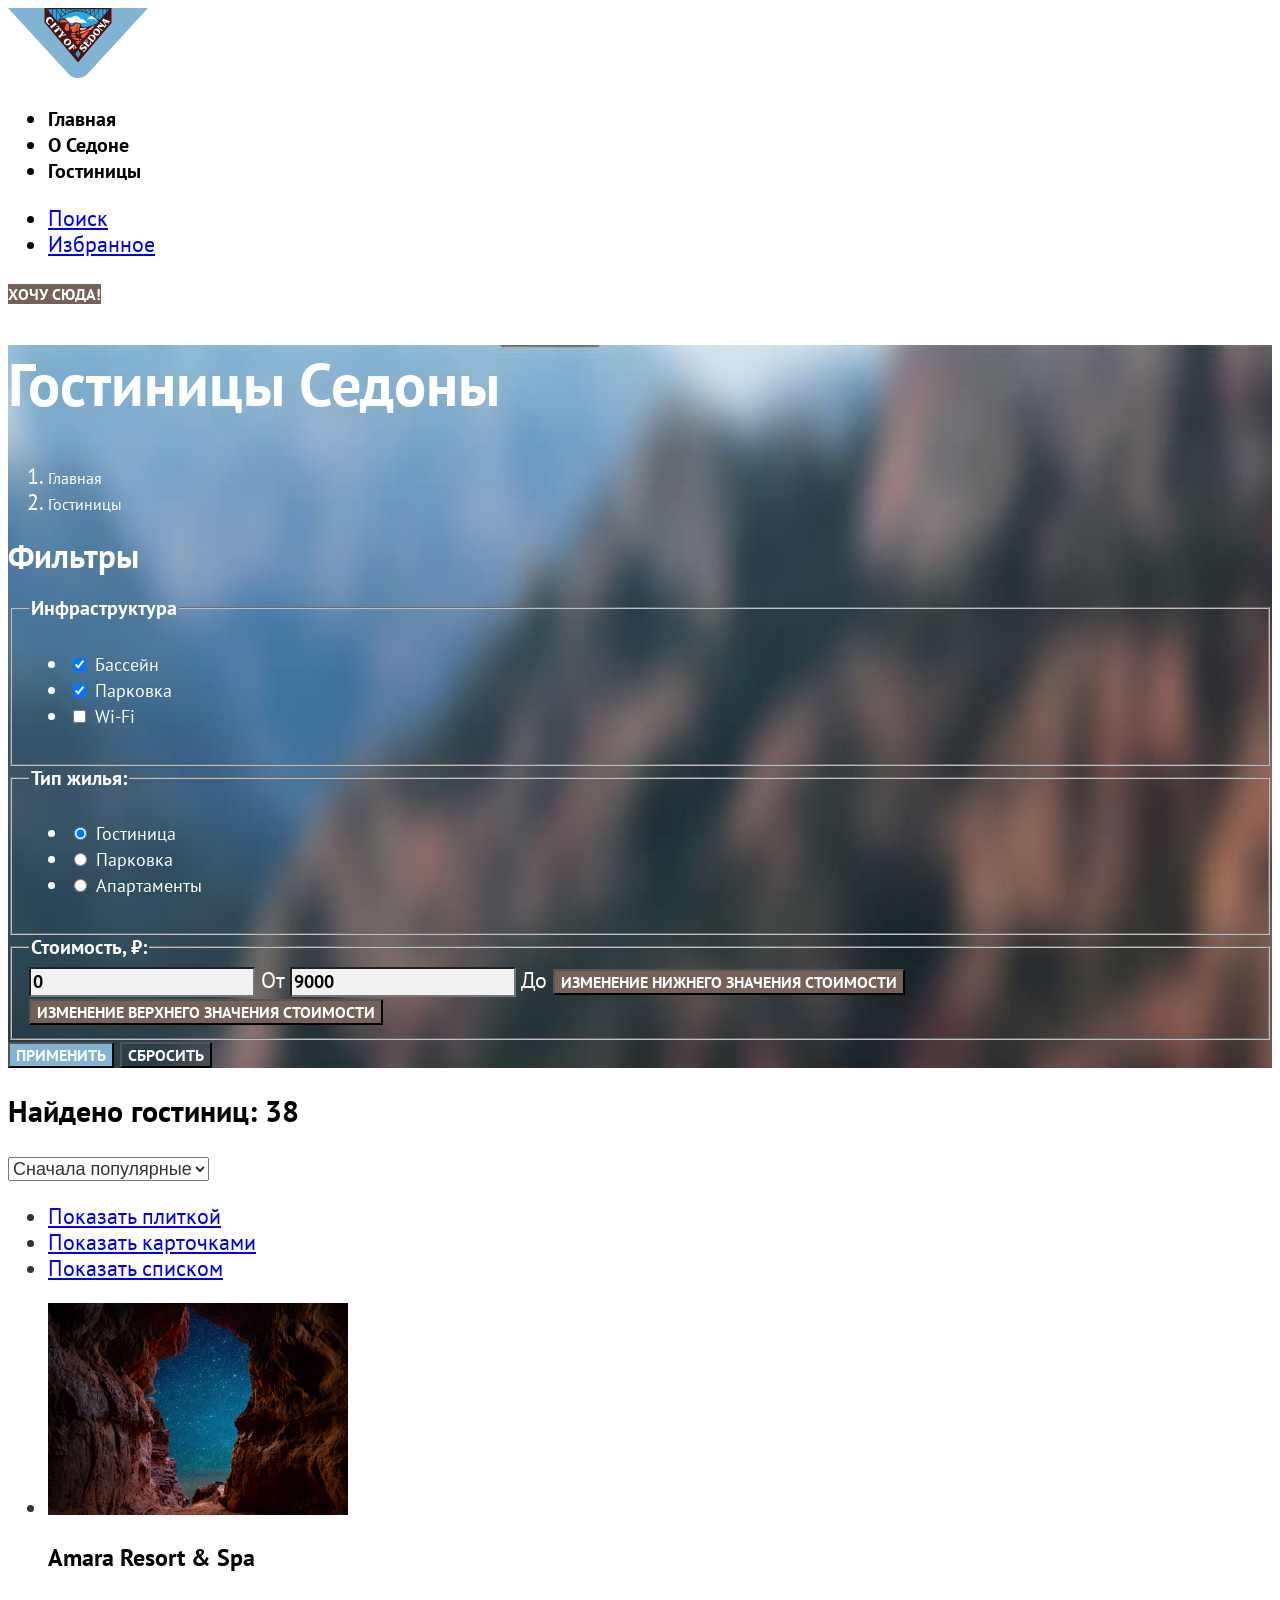
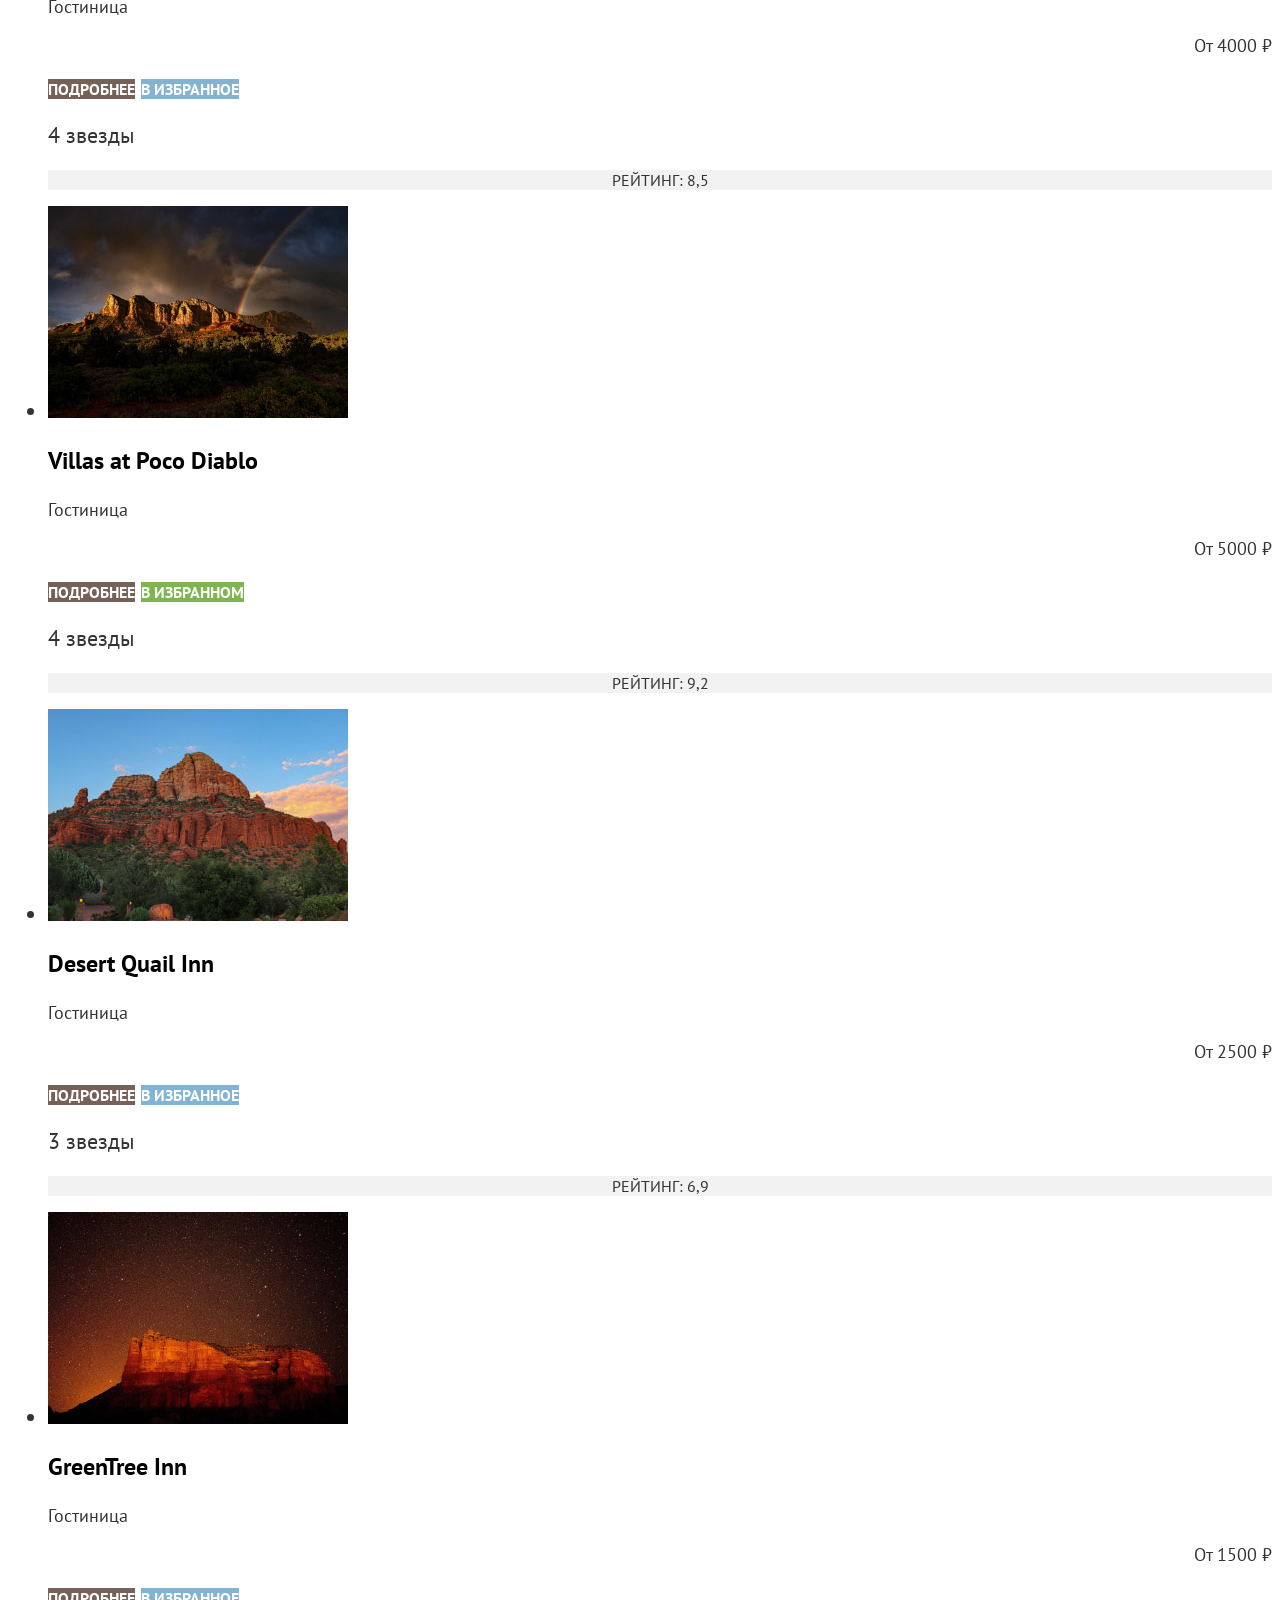
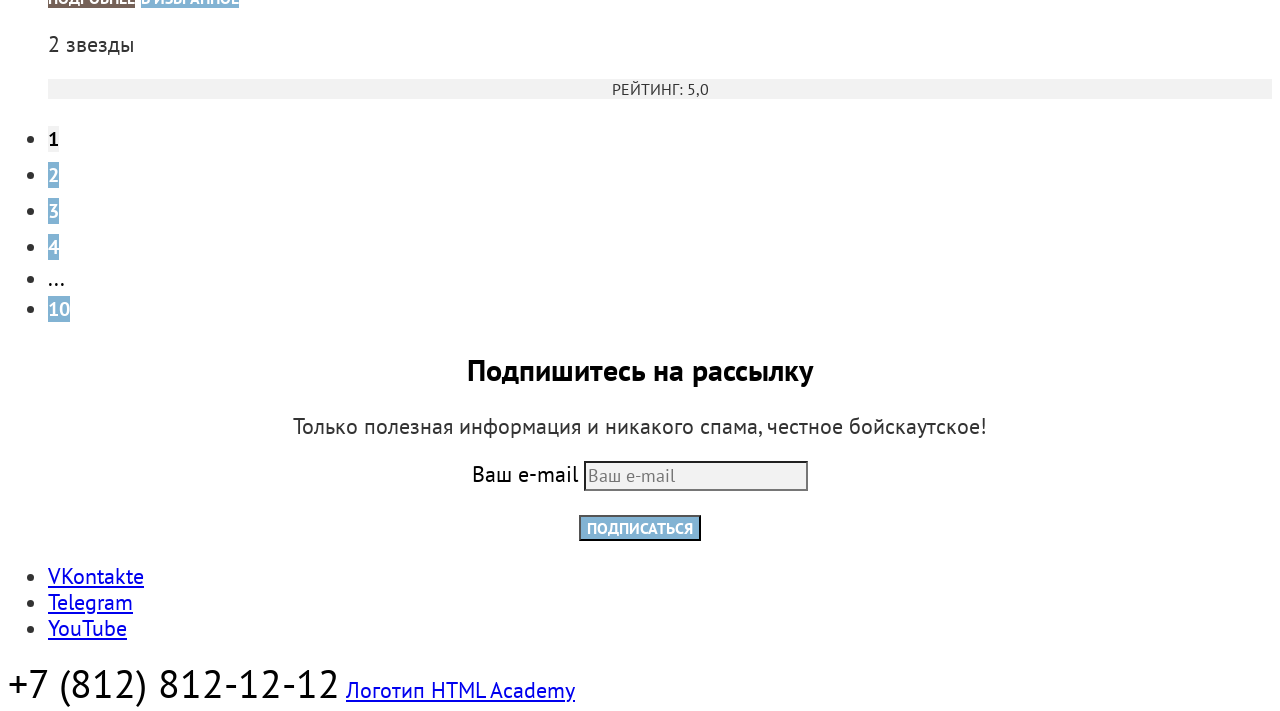
==== commit fc07c851: "корректировка базовой стилизации" ====
--- a/catalog.html
+++ b/catalog.html
@@ -200,9 +200,9 @@
           </li>
         </ul>
       </section>
-      <section class="subscribe" data-test="subscribe">
-        <h2 class="subscribe-title">Подпишитесь на рассылку</h2>
-        <p class="subscribe-description">Только полезная информация и никакого спама, честное бойскаутское!</p>
+      <section class="subscribe subscribe-catalog" data-test="subscribe">
+        <h2 class="subscribe-title title-catalog">Подпишитесь на рассылку</h2>
+        <p class="subscribe-description description-catalog">Только полезная информация и никакого спама, честное бойскаутское!</p>
         <form class="subscribe-form" action="https://echo.htmlacademy.ru/" method="post">
           <p class="subscribe-form-name">
             <label class="visually-hidden" for="user-email">Ваш e-mail</label>
--- a/styles/styles.css
+++ b/styles/styles.css
@@ -53,7 +53,7 @@
   background-image: url("../images/index-background.jpg");
   color: #000000;
   background-color: #FFFFFF;
-  background-size: 100% auto;
+  background-size: 100% 100%;
   background-repeat: no-repeat;
   text-align: center;
 }
@@ -126,7 +126,7 @@
   background-image: url("../images/subscribe-background.jpg");
   color: #FFFFFF;
   background-color: #756157;
-  background-size: 100% auto;
+  background-size: 100% 100%;
   background-repeat: no-repeat;
 }
 
@@ -145,6 +145,10 @@
   font-weight: 400;
   color: #000000;
   background-color: #F2F2F2;
+}
+
+.subscribe-button {
+  background-color: #82B3D3;
 }
 
 .footer-phone {
@@ -159,7 +163,7 @@
 
 .catalog-assets {
   background-image: url("../images/filters-background.jpg");
-  background-size: 100% auto;
+  background-size: 100% 100%;
   background-repeat: no-repeat;
   background-color: #756157;
   color: #FFFFFF;
@@ -200,6 +204,14 @@
   background-color: #F2F2F2;
 }
 
+.catalog-filter-submit {
+  background-color: #82B3D3;
+}
+
+.catalog-filter-reset {
+  background-color: transparent;
+}
+
 .catalog-products-title {
   font-size: 30px;
   line-height: 36px;
@@ -212,6 +224,10 @@
   line-height: 21px;
   font-weight: 400;
   color: #333333;
+}
+
+.product-item-link {
+  text-decoration: none;
 }
 
 .product-item-title {
@@ -236,6 +252,14 @@
   text-align: right;
 }
 
+.add-favorite-button {
+  background-color: #82B3D3;
+}
+
+.current-favorite-button {
+  background-color: #7DB54F;
+}
+
 .product-item-rating {
   font-size: 16px;
   line-height: 20px;
@@ -243,6 +267,7 @@
   color: #333333;
   text-align: center;
   text-transform: uppercase;
+  background-color: #F2F2F2;
 }
 
 .pagination-link {
@@ -271,3 +296,17 @@
   background-color: #FFFFFF;
   text-align: center;
 }
+
+.subscribe-catalog {
+  color: #000000;
+  background-image: none;
+  background-color: #FFFFFF;
+}
+
+.title-catalog {
+  color: #000000;
+}
+
+.description-catalog {
+  color: #333333;
+}
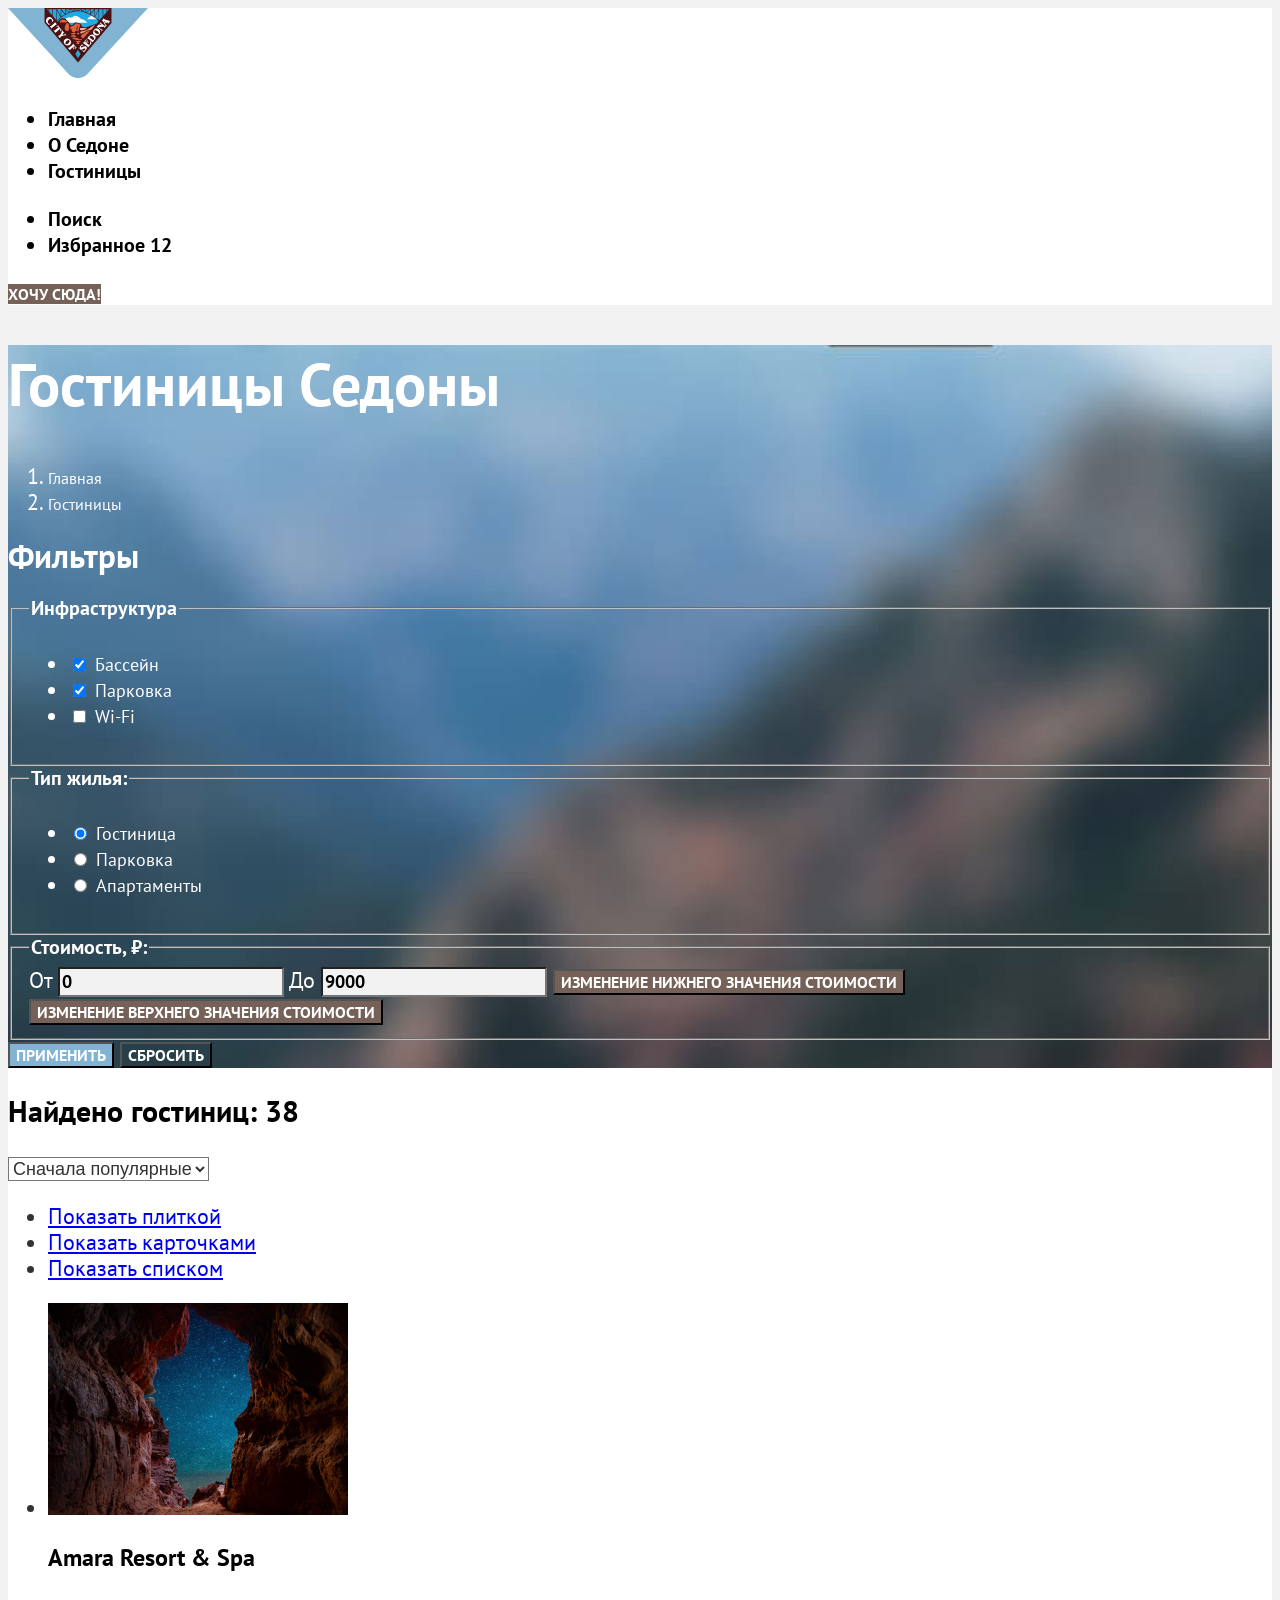
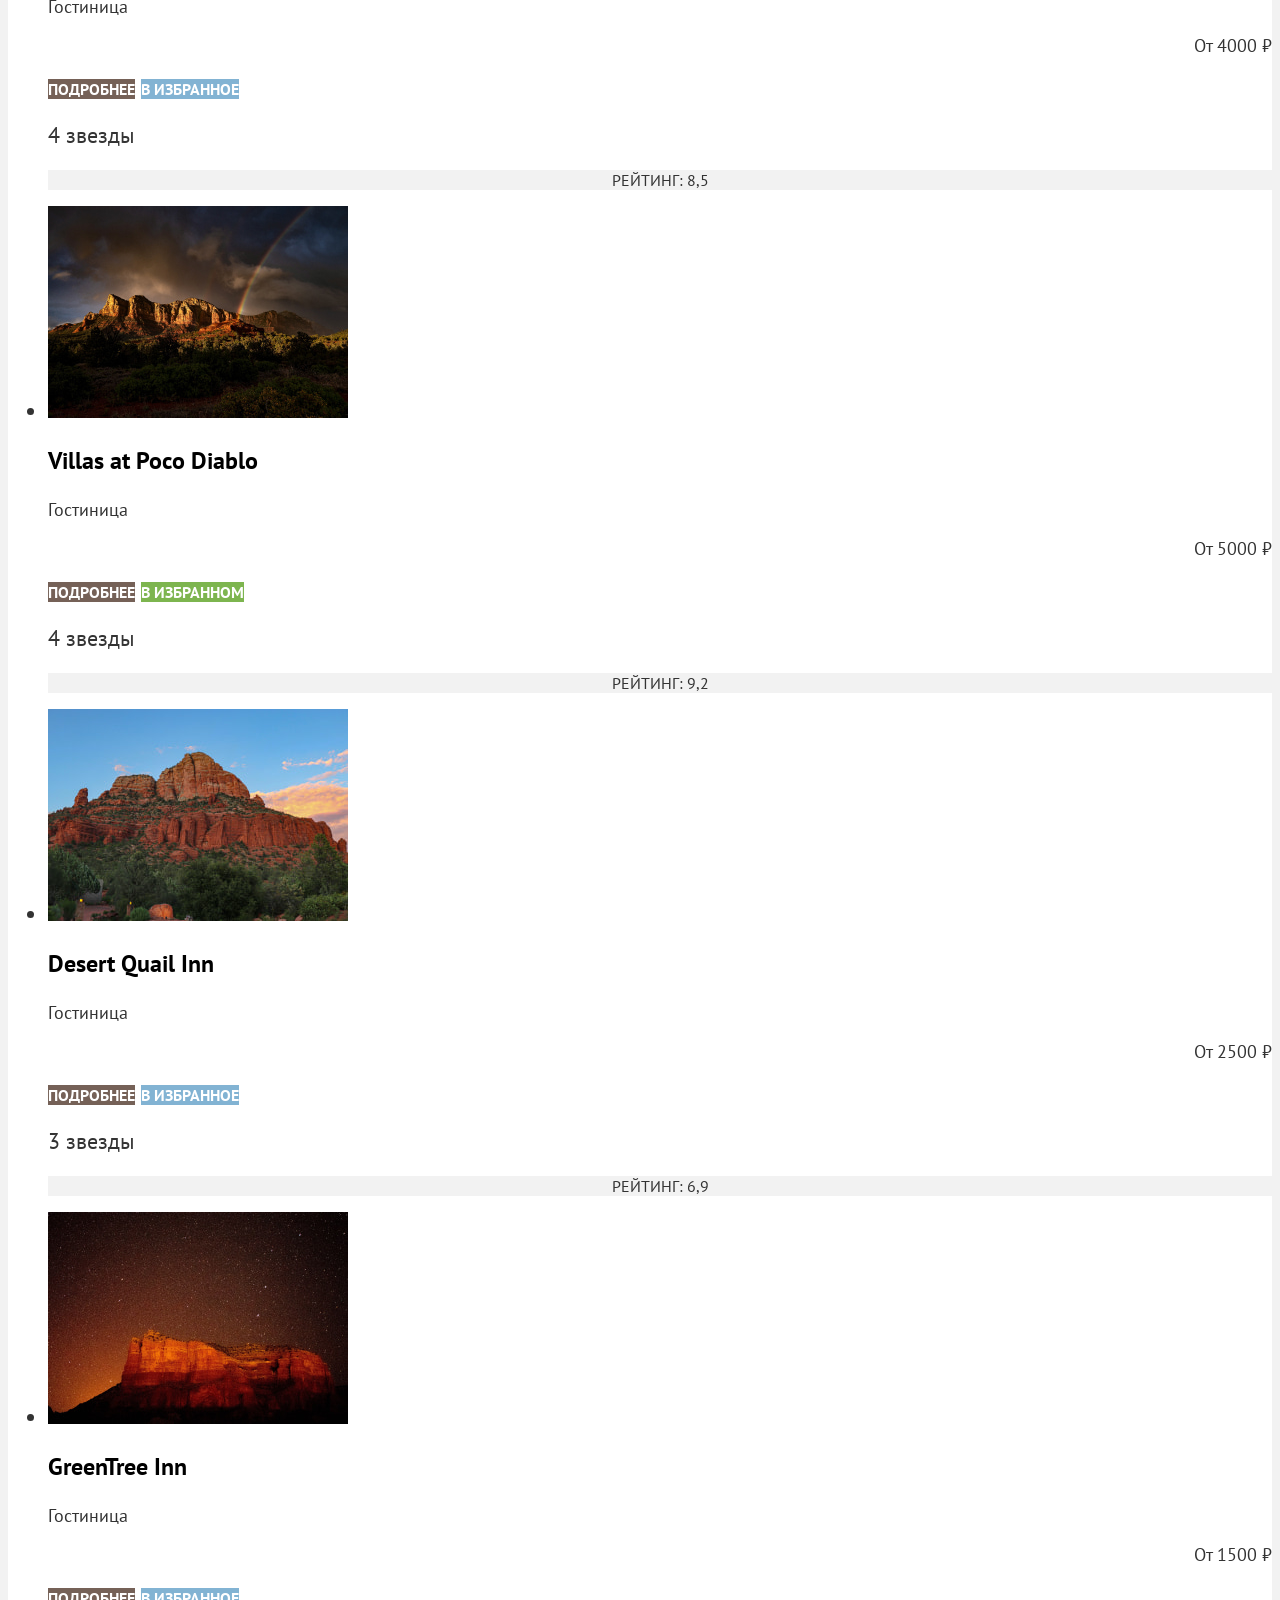
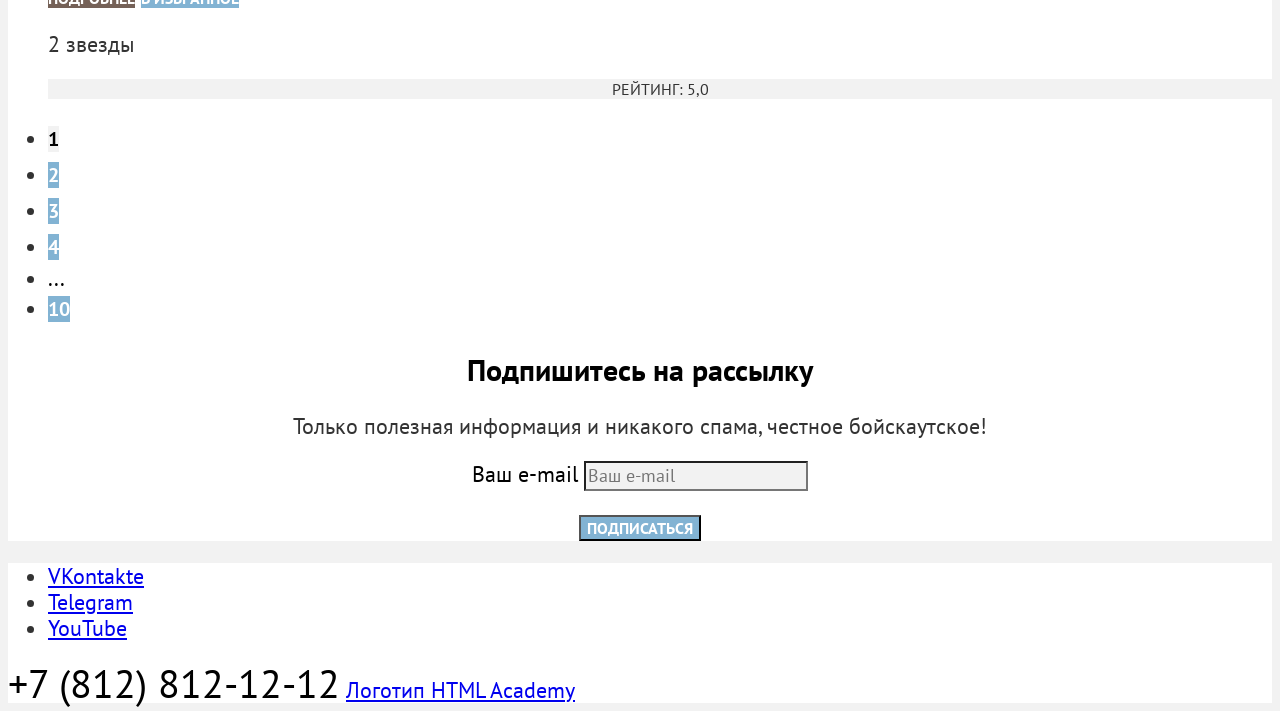
==== commit 3958f5a0: "корректировка базовой стилизации" ====
--- a/catalog.html
+++ b/catalog.html
@@ -31,6 +31,7 @@
           <li class="navigation-user-item">
             <a class="navigation-user-link navigation-user-link-favorite" href="#">
               <span class="visually-hidden">Избранное</span>
+              <span class="notification-badge">12</span>
             </a>
           </li>
         </ul>
@@ -89,10 +90,10 @@
             </fieldset>
             <fieldset class="catalog-filter-group">
               <legend class="catalog-filter-title">Стоимость, ₽:</legend>
+              <label class="catalog-filter-range" for="from">От</label>
               <input type="text" name="min-range" value="0" id="from">
-              <label class="catalog-filter-range" for="from">От</label>
+              <label class="catalog-filter-range" for="to">До</label>
               <input type="text" name="max-range" value="9000" id="to">
-              <label class="catalog-filter-range" for="to">До</label>
               <button class="button catalog-filter-range-handle min" type="button">
                 <span class="visually-hidden">Изменение нижнего значения стоимости</span>
               </button>
--- a/styles/styles.css
+++ b/styles/styles.css
@@ -18,7 +18,9 @@
   font-family: "PT Sans", sans-serif;
   font-size: 22px;
   line-height: 26px;
-  background-color: #FFFFFF;
+  font-weight: 400;
+  font-style: normal;
+  background-color: #F2F2F2;
   color: #333333;
 }
 
@@ -36,7 +38,7 @@
 
 .page-header {
   color: #000000;
-  background-color: inherit;
+  background-color: #FFFFFF;
 }
 
 .navigation-link {
@@ -49,13 +51,27 @@
   text-decoration: none;
 }
 
+.navigation-user-link {
+  font-size: 20px;
+  line-height: 24px;
+  font-weight: 700;
+  color: inherit;
+  background-color: #FFFFFF;
+  text-align: center;
+  text-decoration: none;
+}
+
+.main-index {
+  background-color: #FFFFFF;
+}
+
 .hero {
-  background-image: url("../images/index-background.jpg");
-  color: #000000;
-  background-color: #FFFFFF;
-  background-size: 100% 100%;
+  background-image: url("../images/index-decoration.svg"), url("../images/index-background.jpg");
+  color: #000000;
+  background-color: #756157;
+  background-size: 100% auto, cover;
   background-repeat: no-repeat;
-  text-align: center;
+  background-position: left bottom, left top;
 }
 
 .advantages {
@@ -85,9 +101,21 @@
   color: inherit;
 }
 
-.advantages-wide {
-  color: #FFFFFF;
-  background-color: #82B3D3;
+.advantages-dark {
+  color: #FFFFFF;
+  background-color: #82B3D3;
+}
+
+.advantages-title-light {
+  color: #FFFFFF;
+}
+
+.advantages-light {
+  background-color: #83B3D31F;
+}
+
+.advantages-medium {
+  background-color: #83B3D333;
 }
 
 .recommendations {
@@ -126,7 +154,7 @@
   background-image: url("../images/subscribe-background.jpg");
   color: #FFFFFF;
   background-color: #756157;
-  background-size: 100% 100%;
+  background-size: cover;
   background-repeat: no-repeat;
 }
 
@@ -149,6 +177,10 @@
 
 .subscribe-button {
   background-color: #82B3D3;
+}
+
+.page-footer {
+  background-color: #FFFFFF;
 }
 
 .footer-phone {
@@ -161,9 +193,13 @@
   text-transform: uppercase;
 }
 
+.main-catalog {
+  background-color: #FFFFFF;
+}
+
 .catalog-assets {
   background-image: url("../images/filters-background.jpg");
-  background-size: 100% 100%;
+  background-size: cover;
   background-repeat: no-repeat;
   background-color: #756157;
   color: #FFFFFF;
@@ -224,6 +260,7 @@
   line-height: 21px;
   font-weight: 400;
   color: #333333;
+  background-color: #FFFFFF;
 }
 
 .product-item-link {
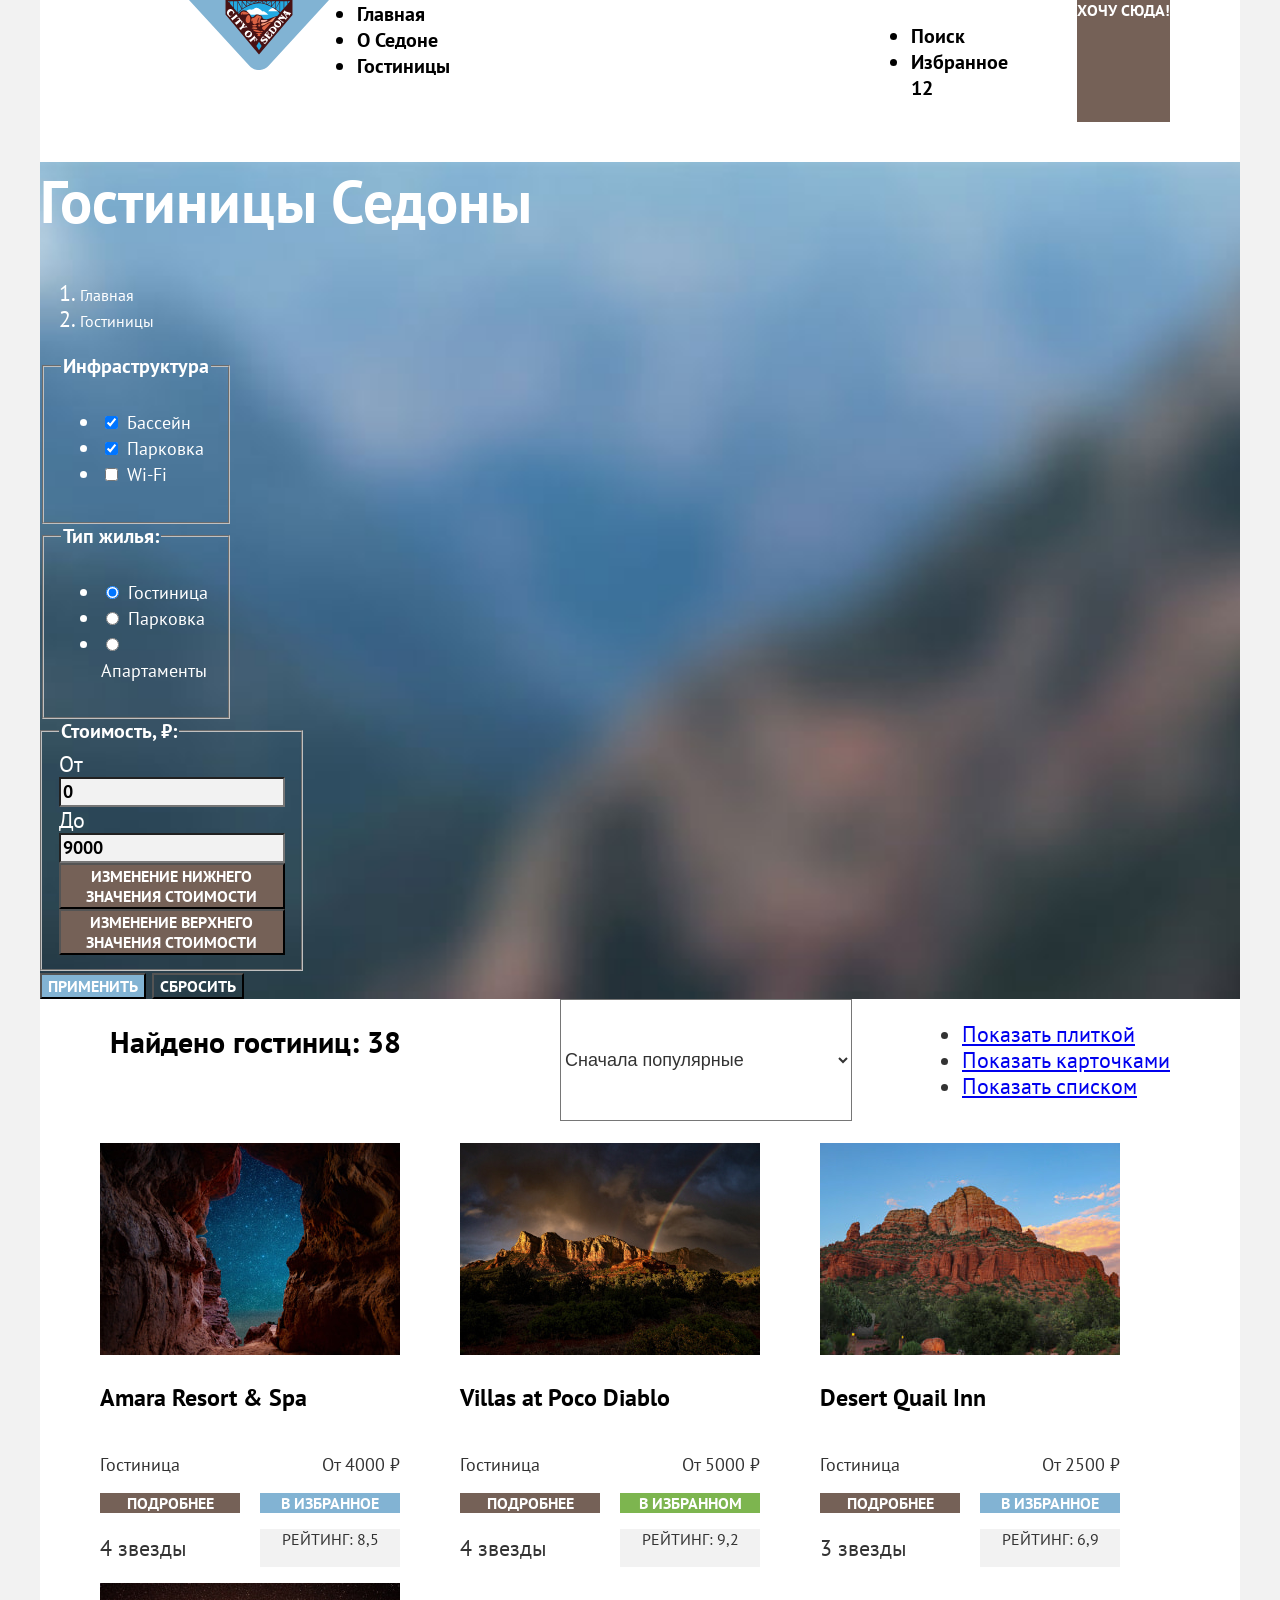
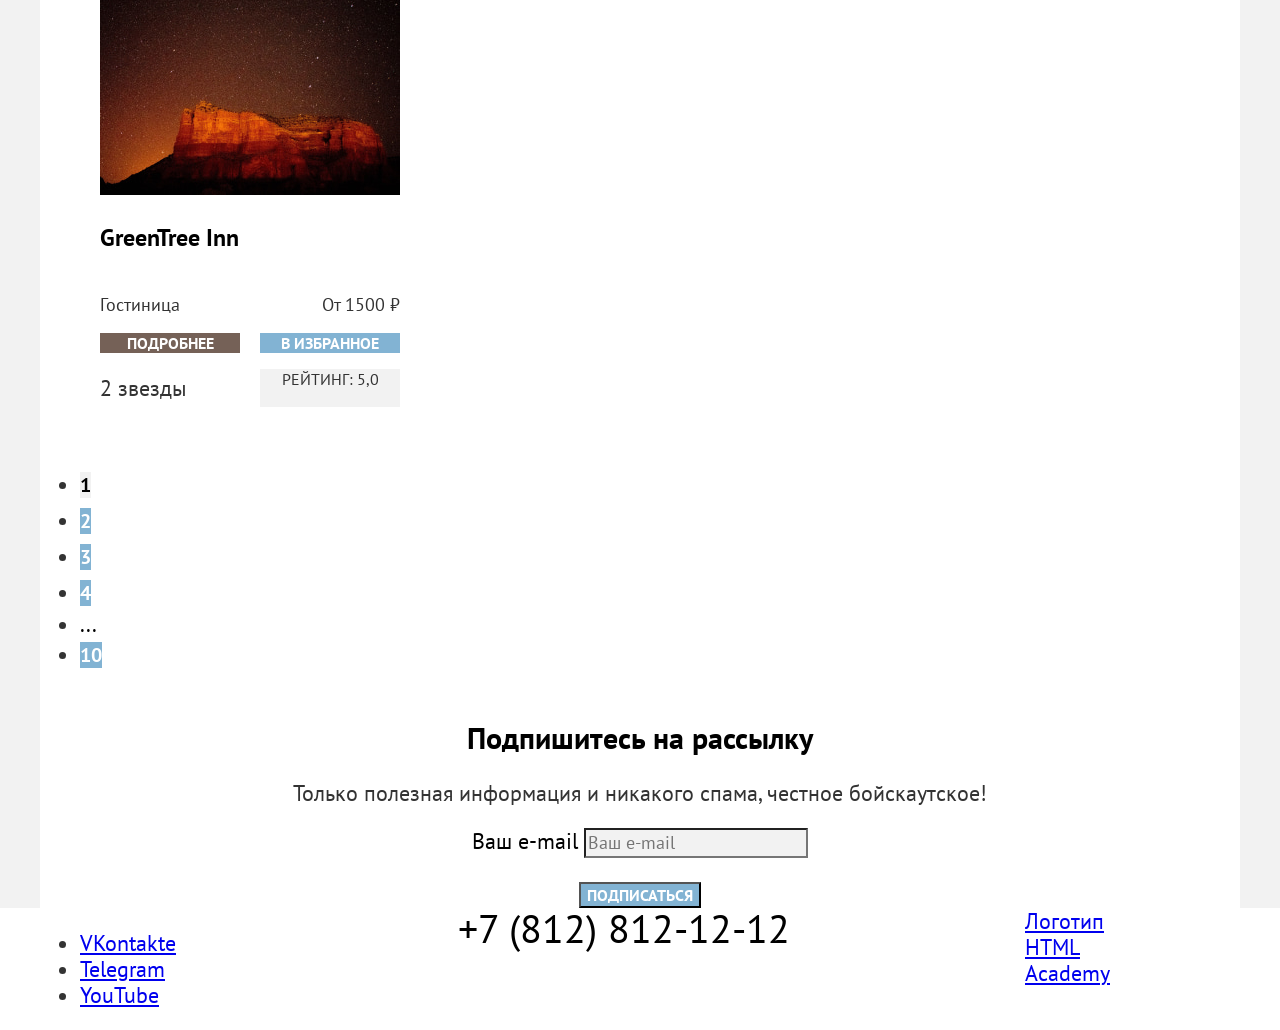
==== commit 25158ad2: "размечены сетки крупных блоков и страниц На флексах" ====
--- a/catalog.html
+++ b/catalog.html
@@ -38,203 +38,209 @@
       </nav>
       <a class="button header-button" href="#">Хочу сюда!</a>
     </header>
-    <main class="main-catalog" data-test="main">
-      <div class="catalog-assets">
-        <h1 class="main-catalog-title">Гостиницы Седоны</h1>
-        <ol class="breadcrumbs">
-          <li class="breadcrumbs-item">
-            <a class="breadcrumbs-link breadcrumbs-home-link" href="index.html">
-              <span class="visually-hidden">Главная</span>
-            </a>
-          </li>
-          <li class="breadcrumbs-item">
-            <a class="breadcrumbs-link" href="#">Гостиницы</a>
-          </li>
-        </ol>
-        <section class="filters" data-test="filter">
-          <h2 class="visually-hidden">Фильтры</h2>
-          <form class="catalog-filter" action="https://echo.htmlacademy.ru/" method="get">
-            <fieldset class="catalog-filter-group">
-              <legend class="catalog-filter-title">Инфраструктура</legend>
-              <ul class="catalog-filter-list">
-                <li class="catalog-filter-item">
-                  <input class="conveniences-input" type="checkbox" name="pool" id="pool" checked>
-                  <label class="conveniences" for="pool">Бассейн</label>
-                </li>
-                <li class="catalog-filter-item">
-                  <input class="conveniences-input" type="checkbox" name="parking" id="parking" checked>
-                  <label class="conveniences" for="parking">Парковка</label>
-                </li>
-                <li class="catalog-filter-item">
-                  <input class="conveniences-input" type="checkbox" name="wifi" id="wifi">
-                  <label class="conveniences" for="wifi">Wi-Fi</label>
-                </li>
-              </ul>
-            </fieldset>
-            <fieldset class="catalog-filter-group">
-              <legend class="catalog-filter-title">Тип жилья:</legend>
-              <ul class="catalog-filter-list">
-                <li class="catalog-filter-item">
-                  <input class="conveniences-input" type="radio" name="housing-type" value="hotel" id="hotel" checked>
-                  <label class="conveniences" for="hotel">Гостиница</label>
-                </li>
-                <li class="catalog-filter-item">
-                  <input class="conveniences-input" type="radio" name="housing-type" value="motel" id="motel">
-                  <label class="conveniences" for="motel">Парковка</label>
-                </li>
-                <li class="catalog-filter-item">
-                  <input class="conveniences-input" type="radio" name="housing-type" value="apartments" id="apartments">
-                  <label class="conveniences" for="apartments">Апартаменты</label>
-                </li>
-              </ul>
-            </fieldset>
-            <fieldset class="catalog-filter-group">
-              <legend class="catalog-filter-title">Стоимость, ₽:</legend>
-              <label class="catalog-filter-range" for="from">От</label>
-              <input type="text" name="min-range" value="0" id="from">
-              <label class="catalog-filter-range" for="to">До</label>
-              <input type="text" name="max-range" value="9000" id="to">
-              <button class="button catalog-filter-range-handle min" type="button">
-                <span class="visually-hidden">Изменение нижнего значения стоимости</span>
-              </button>
-              <button class="button catalog-filter-range-handle max" type="button">
-                <span class="visually-hidden">Изменение верхнего значения стоимости</span>
-              </button>
-            </fieldset>
-            <button class="button catalog-filter-submit" type="submit">Применить</button>
-            <button class="button catalog-filter-reset" type="reset">Сбросить</button>
+    <main class="main-catalog main-container" data-test="main">
+      <div class="page-container">
+        <div class="catalog-assets">
+          <h1 class="main-catalog-title">Гостиницы Седоны</h1>
+          <ol class="breadcrumbs">
+            <li class="breadcrumbs-item">
+              <a class="breadcrumbs-link breadcrumbs-home-link" href="index.html">
+                <span class="visually-hidden">Главная</span>
+              </a>
+            </li>
+            <li class="breadcrumbs-item">
+              <a class="breadcrumbs-link" href="#">Гостиницы</a>
+            </li>
+          </ol>
+          <section class="filters" data-test="filter">
+            <h2 class="visually-hidden" hidden>Фильтры</h2>
+            <form class="catalog-filter" action="https://echo.htmlacademy.ru/" method="get">
+              <fieldset class="catalog-filter-group">
+                <legend class="catalog-filter-title">Инфраструктура</legend>
+                <ul class="catalog-filter-list">
+                  <li class="catalog-filter-item">
+                    <input class="conveniences-input" type="checkbox" name="pool" id="pool" checked>
+                    <label class="conveniences" for="pool">Бассейн</label>
+                  </li>
+                  <li class="catalog-filter-item">
+                    <input class="conveniences-input" type="checkbox" name="parking" id="parking" checked>
+                    <label class="conveniences" for="parking">Парковка</label>
+                  </li>
+                  <li class="catalog-filter-item">
+                    <input class="conveniences-input" type="checkbox" name="wifi" id="wifi">
+                    <label class="conveniences" for="wifi">Wi-Fi</label>
+                  </li>
+                </ul>
+              </fieldset>
+              <fieldset class="catalog-filter-group">
+                <legend class="catalog-filter-title">Тип жилья:</legend>
+                <ul class="catalog-filter-list">
+                  <li class="catalog-filter-item">
+                    <input class="conveniences-input" type="radio" name="housing-type" value="hotel" id="hotel" checked>
+                    <label class="conveniences" for="hotel">Гостиница</label>
+                  </li>
+                  <li class="catalog-filter-item">
+                    <input class="conveniences-input" type="radio" name="housing-type" value="motel" id="motel">
+                    <label class="conveniences" for="motel">Парковка</label>
+                  </li>
+                  <li class="catalog-filter-item">
+                    <input class="conveniences-input" type="radio" name="housing-type" value="apartments" id="apartments">
+                    <label class="conveniences" for="apartments">Апартаменты</label>
+                  </li>
+                </ul>
+              </fieldset>
+              <fieldset class="catalog-filter-group filter-group-summary">
+                <legend class="catalog-filter-title">Стоимость, ₽:</legend>
+                <label class="catalog-filter-range" for="from">От</label>
+                <input type="text" name="min-range" value="0" id="from">
+                <label class="catalog-filter-range" for="to">До</label>
+                <input type="text" name="max-range" value="9000" id="to">
+                <button class="button catalog-filter-range-handle min" type="button">
+                  <span class="visually-hidden">Изменение нижнего значения стоимости</span>
+                </button>
+                <button class="button catalog-filter-range-handle max" type="button">
+                  <span class="visually-hidden">Изменение верхнего значения стоимости</span>
+                </button>
+              </fieldset>
+              <button class="button catalog-filter-submit" type="submit">Применить</button>
+              <button class="button catalog-filter-reset" type="reset">Сбросить</button>
+            </form>
+          </section>
+        </div>
+        <section class="catalog-products" data-test="catalog">
+          <div class="product-sorting">
+            <h2 class="catalog-products-title">Найдено гостиниц: <span>38</span></h2>
+            <select class="catalog-products-select" aria-label="Сортировка">
+              <option value="popular">Сначала популярные</option>
+              <option value="cheap">Сначала дешевые</option>
+              <option value="expensive">Сначала дорогие</option>
+            </select>
+            <ul class="catalog-products-view">
+              <li class="catalog-products-view-item">
+                <a class="view-tile" href="#">
+                  <span class="visually-hidden">Показать плиткой</span>
+                </a>
+              </li>
+              <li class="catalog-products-view-item">
+                <a class="view-card" href="#">
+                  <span class="visually-hidden">Показать карточками</span>
+                </a>
+              </li>
+              <li class="catalog-products-view-item">
+                <a class="view-list" href="#">
+                  <span class="visually-hidden">Показать списком</span>
+                </a>
+              </li>
+            </ul>
+          </div>
+          <ul class="product-list">
+            <li class="product-item">
+              <a class="product-item-link" href="#">
+                <img class="product-item-img" src="images/hotels/hotel-1.jpg" width="300" height="212" alt="Звездное небо среди гор">
+                <h3 class="product-item-title">Amara Resort & Spa</h3>
+              </a>
+              <p class="product-item-type">Гостиница</p>
+              <p class="product-item-price">От 4000 ₽</p>
+              <a class="button product-item-button" href="#">Подробнее</a>
+              <a class="button add-favorite-button" href="#">В избранное</a>
+              <p class="product-item-stars product-item-stars-4"><span class="visually-hidden">4 звезды</span></p>
+              <p class="product-item-rating">Рейтинг: <span>8,5</span></p>
+            </li>
+            <li class="product-item">
+              <a class="product-item-link" href="#">
+                <img class="product-item-img" src="images/hotels/hotel-2.jpg" width="300" height="212" alt="Радуга над горами">
+                <h3 class="product-item-title">Villas at Poco Diablo</h3>
+              </a>
+              <p class="product-item-type">Гостиница</p>
+              <p class="product-item-price">От 5000 ₽</p>
+              <a class="button product-item-button" href="#">Подробнее</a>
+              <a class="button current-favorite-button" href="#">В избранном</a>
+              <p class="product-item-stars product-item-stars-4"><span class="visually-hidden">4 звезды</span></p>
+              <p class="product-item-rating">Рейтинг: <span>9,2</span></p>
+            </li>
+            <li class="product-item">
+              <a class="product-item-link" href="#">
+                <img class="product-item-img" src="images/hotels/hotel-3.jpg" width="300" height="212" alt="Горы на фоне рассвета">
+                <h3 class="product-item-title">Desert Quail Inn</h3>
+              </a>
+              <p class="product-item-type">Гостиница</p>
+              <p class="product-item-price">От 2500 ₽</p>
+              <a class="button product-item-button" href="#">Подробнее</a>
+              <a class="button add-favorite-button" href="#">В избранное</a>
+              <p class="product-item-stars product-item-stars-3"><span class="visually-hidden">3 звезды</span></p>
+              <p class="product-item-rating">Рейтинг: <span>6,9</span></p>
+            </li>
+            <li class="product-item">
+              <a class="product-item-link" href="#">
+                <img class="product-item-img" src="images/hotels/hotel-4.jpg" width="300" height="212" alt="Горы на фоне заката">
+                <h3 class="product-item-title">GreenTree Inn</h3>
+              </a>
+              <p class="product-item-type">Гостиница</p>
+              <p class="product-item-price">От 1500 ₽</p>
+              <a class="button product-item-button" href="#">Подробнее</a>
+              <a class="button add-favorite-button" href="#">В избранное</a>
+              <p class="product-item-stars product-item-stars-2"><span class="visually-hidden">2 звезды</span></p>
+              <p class="product-item-rating">Рейтинг: <span>5,0</span></p>
+            </li>
+          </ul>
+          <ul class="pagination">
+            <li class="pagination-item">
+              <a class="pagination-link pagination-link-current" href="#">1</a>
+            </li>
+            <li class="pagination-item">
+              <a class="pagination-link" href="#">2</a>
+            </li>
+            <li class="pagination-item">
+              <a class="pagination-link" href="#">3</a>
+            </li>
+            <li class="pagination-item">
+              <a class="pagination-link" href="#">4</a>
+            </li>
+            <li class="pagination-item">
+              <span class="pagination-text">...</span>
+            </li>
+            <li class="pagination-item">
+              <a class="pagination-link" href="#">10</a>
+            </li>
+          </ul>
+        </section>
+        <section class="subscribe subscribe-catalog" data-test="subscribe">
+          <h2 class="subscribe-title title-catalog">Подпишитесь на рассылку</h2>
+          <p class="subscribe-description description-catalog">Только полезная информация и никакого спама, честное бойскаутское!</p>
+          <form class="subscribe-form" action="https://echo.htmlacademy.ru/" method="post">
+            <p class="subscribe-form-name">
+              <label class="visually-hidden" for="user-email">Ваш e-mail</label>
+              <input type="text" id="user-email" name="user-email" placeholder="Ваш e-mail">
+            </p>
+            <button class="button subscribe-button" type="submit">Подписаться</button>
           </form>
         </section>
       </div>
-      <section class="catalog-products" data-test="catalog">
-        <h2 class="catalog-products-title">Найдено гостиниц: <span>38</span></h2>
-        <select class="catalog-products-select" aria-label="Сортировка">
-          <option value="popular">Сначала популярные</option>
-          <option value="cheap">Сначала дешевые</option>
-          <option value="expensive">Сначала дорогие</option>
-        </select>
-        <ul class="catalog-products-view">
-          <li class="catalog-products-view-item">
-            <a class="view-tile" href="#">
-              <span class="visually-hidden">Показать плиткой</span>
-            </a>
-          </li>
-          <li class="catalog-products-view-item">
-            <a class="view-card" href="#">
-              <span class="visually-hidden">Показать карточками</span>
-            </a>
-          </li>
-          <li class="catalog-products-view-item">
-            <a class="view-list" href="#">
-              <span class="visually-hidden">Показать списком</span>
-            </a>
-          </li>
-        </ul>
-        <ul class="product-list">
-          <li class="product-item">
-            <a class="product-item-link" href="#">
-              <img class="product-item-img" src="images/hotels/hotel-1.jpg" width="300" height="212" alt="Звездное небо среди гор">
-              <h3 class="product-item-title">Amara Resort & Spa</h3>
-            </a>
-            <p class="product-item-type">Гостиница</p>
-            <p class="product-item-price">От 4000 ₽</p>
-            <a class="button product-item-button" href="#">Подробнее</a>
-            <a class="button add-favorite-button" href="#">В избранное</a>
-            <p class="product-item-stars product-item-stars-4"><span class="visually-hidden">4 звезды</span></p>
-            <p class="product-item-rating">Рейтинг: <span>8,5</span></p>
-          </li>
-          <li class="product-item">
-            <a class="product-item-link" href="#">
-              <img class="product-item-img" src="images/hotels/hotel-2.jpg" width="300" height="212" alt="Радуга над горами">
-              <h3 class="product-item-title">Villas at Poco Diablo</h3>
-            </a>
-            <p class="product-item-type">Гостиница</p>
-            <p class="product-item-price">От 5000 ₽</p>
-            <a class="button product-item-button" href="#">Подробнее</a>
-            <a class="button current-favorite-button" href="#">В избранном</a>
-            <p class="product-item-stars product-item-stars-4"><span class="visually-hidden">4 звезды</span></p>
-            <p class="product-item-rating">Рейтинг: <span>9,2</span></p>
-          </li>
-          <li class="product-item">
-            <a class="product-item-link" href="#">
-              <img class="product-item-img" src="images/hotels/hotel-3.jpg" width="300" height="212" alt="Горы на фоне рассвета">
-              <h3 class="product-item-title">Desert Quail Inn</h3>
-            </a>
-            <p class="product-item-type">Гостиница</p>
-            <p class="product-item-price">От 2500 ₽</p>
-            <a class="button product-item-button" href="#">Подробнее</a>
-            <a class="button add-favorite-button" href="#">В избранное</a>
-            <p class="product-item-stars product-item-stars-3"><span class="visually-hidden">3 звезды</span></p>
-            <p class="product-item-rating">Рейтинг: <span>6,9</span></p>
-          </li>
-          <li class="product-item">
-            <a class="product-item-link" href="#">
-              <img class="product-item-img" src="images/hotels/hotel-4.jpg" width="300" height="212" alt="Горы на фоне заката">
-              <h3 class="product-item-title">GreenTree Inn</h3>
-            </a>
-            <p class="product-item-type">Гостиница</p>
-            <p class="product-item-price">От 1500 ₽</p>
-            <a class="button product-item-button" href="#">Подробнее</a>
-            <a class="button add-favorite-button" href="#">В избранное</a>
-            <p class="product-item-stars product-item-stars-2"><span class="visually-hidden">2 звезды</span></p>
-            <p class="product-item-rating">Рейтинг: <span>5,0</span></p>
-          </li>
-        </ul>
-        <ul class="pagination">
-          <li class="pagination-item">
-            <a class="pagination-link pagination-link-current" href="#">1</a>
-          </li>
-          <li class="pagination-item">
-            <a class="pagination-link" href="#">2</a>
-          </li>
-          <li class="pagination-item">
-            <a class="pagination-link" href="#">3</a>
-          </li>
-          <li class="pagination-item">
-            <a class="pagination-link" href="#">4</a>
-          </li>
-          <li class="pagination-item">
-            <span class="pagination-text">...</span>
-          </li>
-          <li class="pagination-item">
-            <a class="pagination-link" href="#">10</a>
-          </li>
-        </ul>
-      </section>
-      <section class="subscribe subscribe-catalog" data-test="subscribe">
-        <h2 class="subscribe-title title-catalog">Подпишитесь на рассылку</h2>
-        <p class="subscribe-description description-catalog">Только полезная информация и никакого спама, честное бойскаутское!</p>
-        <form class="subscribe-form" action="https://echo.htmlacademy.ru/" method="post">
-          <p class="subscribe-form-name">
-            <label class="visually-hidden" for="user-email">Ваш e-mail</label>
-            <input type="text" id="user-email" name="user-email" placeholder="Ваш e-mail">
-          </p>
-          <button class="button subscribe-button" type="submit">Подписаться</button>
-        </form>
-      </section>
     </main>
     <footer class="page-footer" data-test="footer">
-      <ul class="footer-social-list">
-        <li class="footer-social-item">
-          <a class="footer-social-link" href="https://vk.com/htmlacademy">
-            <span class="visually-hidden">VKontakte</span>
-          </a>
-        </li>
-        <li class="footer-social-item">
-          <a class="footer-social-link" href="https://t.me/htmlacademy">
-            <span class="visually-hidden">Telegram</span>
-          </a>
-        </li>
-        <li class="footer-social-item">
-          <a class="footer-social-link" href="https://www.youtube.com/user/htmlacademyru">
-            <span class="visually-hidden">YouTube</span>
-          </a>
-        </li>
-      </ul>
-      <a class="footer-phone" href="tel:+78128121212">+7 (812) 812-12-12</a>
-      <a class="copyright" href="https://htmlacademy.ru/">
-        <span class="visually-hidden">Логотип HTML Academy</span>
-      </a>
+      <div class="page-footer-container">
+        <ul class="footer-social-list">
+          <li class="footer-social-item">
+            <a class="footer-social-link" href="https://vk.com/htmlacademy">
+              <span class="visually-hidden">VKontakte</span>
+            </a>
+          </li>
+          <li class="footer-social-item">
+            <a class="footer-social-link" href="https://t.me/htmlacademy">
+              <span class="visually-hidden">Telegram</span>
+            </a>
+          </li>
+          <li class="footer-social-item">
+            <a class="footer-social-link" href="https://www.youtube.com/user/htmlacademyru">
+              <span class="visually-hidden">YouTube</span>
+            </a>
+          </li>
+        </ul>
+        <a class="footer-phone" href="tel:+78128121212">+7 (812) 812-12-12</a>
+        <a class="copyright" href="https://htmlacademy.ru/">
+          <span class="visually-hidden">Логотип HTML Academy</span>
+        </a>
+      </div>
     </footer>
   </body>
 </html>
--- a/styles/styles.css
+++ b/styles/styles.css
@@ -12,6 +12,10 @@
   font-weight: 700;
   src: url("../fonts/ptsans-700.woff2") format("woff2");
   font-display: swap;
+}
+
+html {
+  height: 100%;
 }
 
 body {
@@ -22,6 +26,10 @@
   font-style: normal;
   background-color: #F2F2F2;
   color: #333333;
+  margin: 0;
+  display: flex;
+  flex-direction: column;
+  min-height: 100%;
 }
 
 .button {
@@ -39,6 +47,32 @@
 .page-header {
   color: #000000;
   background-color: #FFFFFF;
+  display: flex;
+  width: 1200px;
+  margin: 0 auto;
+}
+
+.navigation {
+  display: flex;
+  width: 880px;
+  margin: 0 auto;
+}
+
+.navigation-logo {
+  width: 138px;
+  margin-right: 30px;
+  margin-left: 70px;
+}
+
+.navigation-list {
+  margin: 0;
+  padding: 0;
+  width: 450px;
+}
+
+.navigation-user {
+  max-width: 88px;
+  margin-left: auto;
 }
 
 .navigation-link {
@@ -61,8 +95,23 @@
   text-decoration: none;
 }
 
+.header-button {
+  margin-right: 70px;
+}
+
+.main-container {
+  flex-grow: 1;
+  width: 1200px;
+  margin: 0 auto;
+}
+
 .main-index {
   background-color: #FFFFFF;
+}
+
+.page-container {
+  width: 1200px;
+  margin: 0 auto;
 }
 
 .hero {
@@ -74,6 +123,11 @@
   background-position: left bottom, left top;
 }
 
+.hero-image {
+  display: block;
+  margin: 0 auto;
+}
+
 .advantages {
   text-align: center;
 }
@@ -87,6 +141,26 @@
   text-align: center;
 }
 
+.advantages-list {
+  margin: 0;
+  padding: 0;
+  display: flex;
+  flex-direction: column;
+}
+
+.advantages-item {
+  width:400px;
+}
+
+.advantages-dark {
+  width: 1200px;
+}
+
+.advantages-middle {
+  display: flex;
+  flex-direction: row;
+}
+
 .advantages-item-title {
   font-size: 24px;
   line-height: 28px;
@@ -104,6 +178,7 @@
 .advantages-dark {
   color: #FFFFFF;
   background-color: #82B3D3;
+
 }
 
 .advantages-title-light {
@@ -120,6 +195,16 @@
 
 .recommendations {
   text-align: center;
+}
+
+.recommendations-list {
+  display:flex;
+  margin: 0;
+  padding: 0;
+}
+
+.recommendations-item {
+  width: 400px;
 }
 
 .recommendations-item-title {
@@ -183,6 +268,17 @@
   background-color: #FFFFFF;
 }
 
+.page-footer-container {
+  display: flex;
+  width: 1200px;
+  margin: 0 auto;
+}
+
+.footer-social-list {
+  width: 142px;
+  margin-right: 41.5px;
+}
+
 .footer-phone {
   font-size: 40px;
   line-height: 40px;
@@ -191,6 +287,12 @@
   text-align: center;
   text-decoration: none;
   text-transform: uppercase;
+  width: 720px;
+  margin-right: 41.5px;
+}
+
+.copyright {
+  width: 115px;
 }
 
 .main-catalog {
@@ -219,12 +321,25 @@
   text-decoration: none;
 }
 
+.filters {
+  display: flex;
+}
+
 .catalog-filter-title {
   font-size: 20px;
   line-height: 24px;
   font-weight: 700;
 }
 
+.catalog-filter-group {
+  width: 151px;
+  margin-right: 70px;
+}
+
+.filter-group-summary {
+  margin-left: auto;
+}
+
 .conveniences {
   font-size: 18px;
   line-height: 23px;
@@ -246,6 +361,43 @@
 
 .catalog-filter-reset {
   background-color: transparent;
+}
+
+.catalog-products {
+  display: flex;
+  flex-direction: column;
+}
+
+.product-sorting {
+  display: flex;
+  flex-direction: row;
+  width: 1060px;
+  margin: 0 auto;
+}
+
+.catalog-products-select {
+  width: 292px;
+  margin-left: auto;
+}
+
+.catalog-products-view {
+  margin-left: 70px;
+}
+
+.product-list {
+  display: flex;
+  flex-direction: row;
+  flex-wrap: wrap;
+  width: 1060px;
+}
+
+.product-item {
+  width: 340px;
+  margin-right: 20px;
+}
+
+.product-item:nth-child(3n) {
+  margin-right: 0;
 }
 
 .catalog-products-title {
@@ -263,8 +415,15 @@
   background-color: #FFFFFF;
 }
 
+.product-item {
+  display: flex;
+  flex-wrap: wrap;
+}
+
 .product-item-link {
   text-decoration: none;
+  margin-left: 20px;
+  margin-right: auto;
 }
 
 .product-item-title {
@@ -279,6 +438,9 @@
   line-height: 21px;
   font-weight: 400;
   color: #333333;
+  width: 140px;
+  margin-right: 20px;
+  margin-left: 20px;
 }
 
 .product-item-price {
@@ -287,14 +449,29 @@
   font-weight: 400;
   color: #333333;
   text-align: right;
+  width: 140px;
+}
+
+.product-item-button {
+  width: 140px;
+  margin-right: 20px;
+  margin-left: 20px;
 }
 
 .add-favorite-button {
   background-color: #82B3D3;
+  width: 140px;
 }
 
 .current-favorite-button {
   background-color: #7DB54F;
+  width: 140px;
+}
+
+.product-item-stars {
+  width: 140px;
+  margin-left: 20px;
+  margin-right: 20px;
 }
 
 .product-item-rating {
@@ -305,6 +482,7 @@
   text-align: center;
   text-transform: uppercase;
   background-color: #F2F2F2;
+  width: 140px;
 }
 
 .pagination-link {
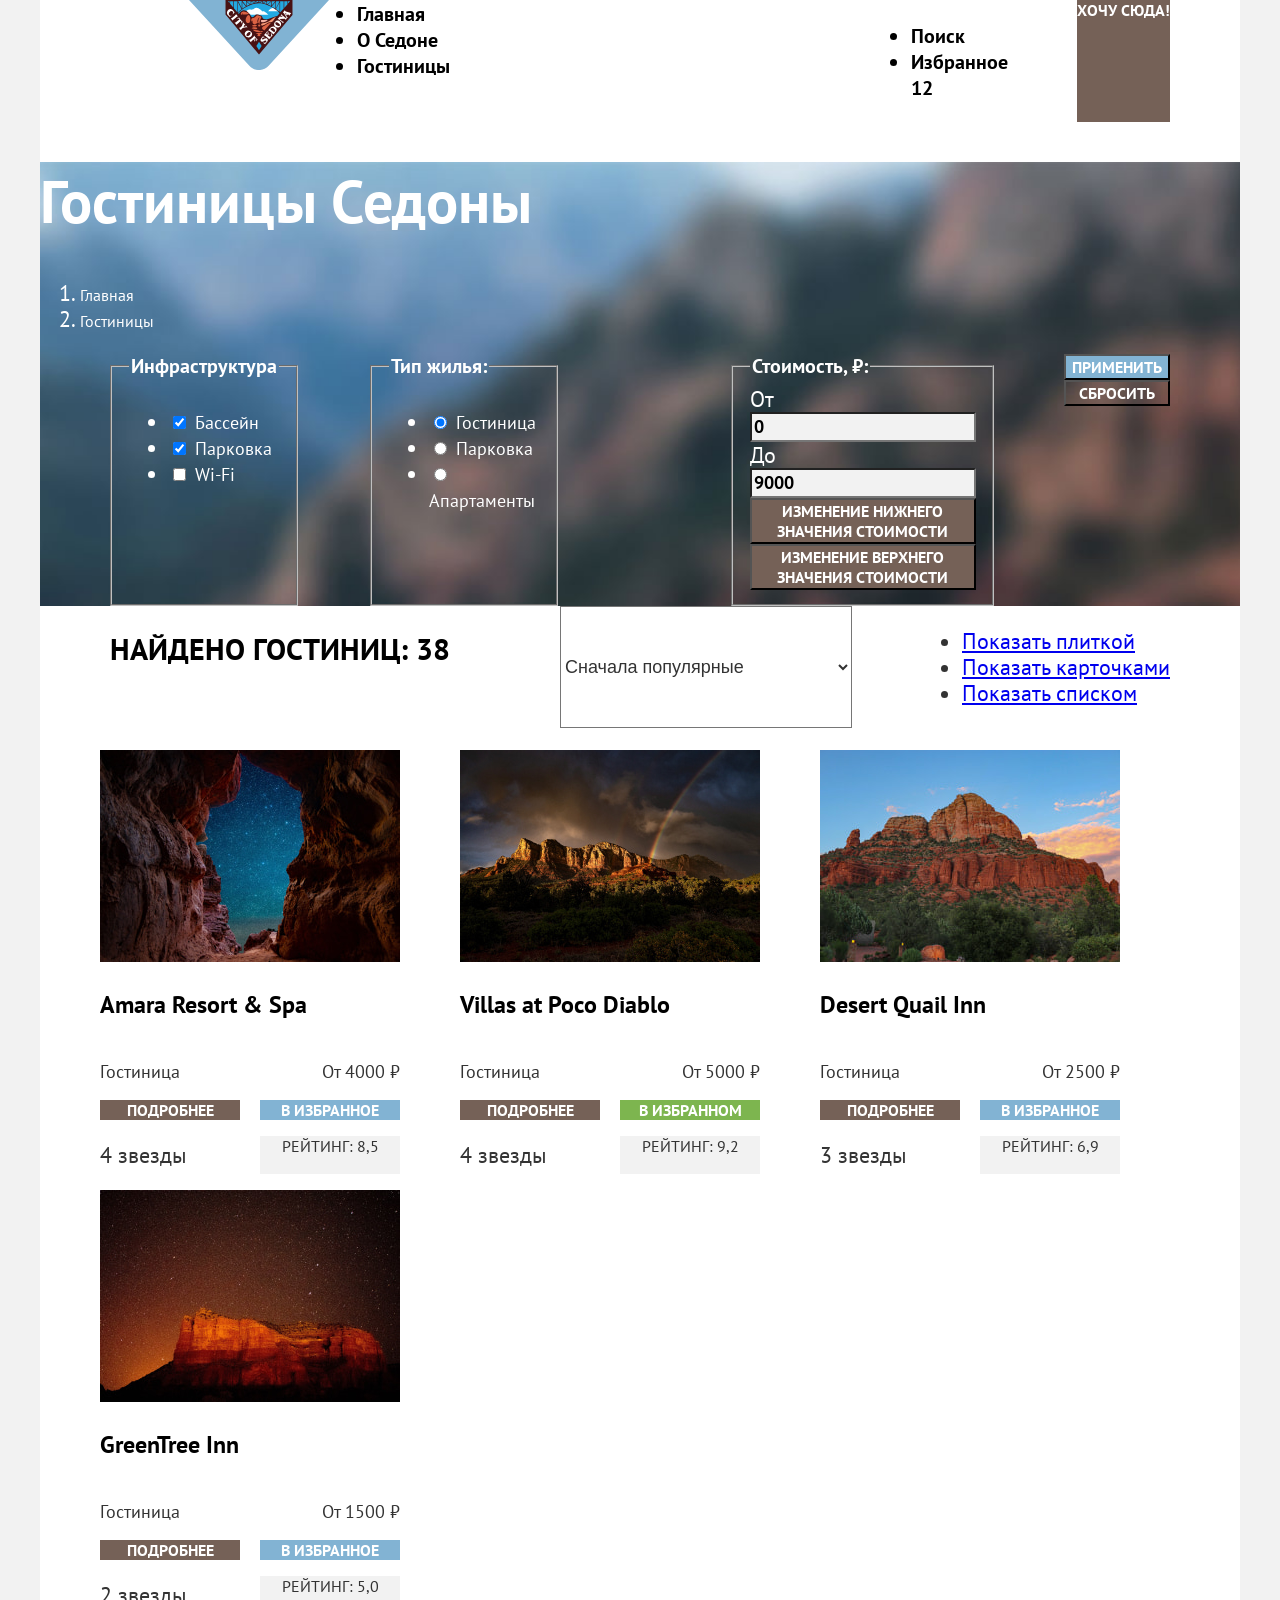
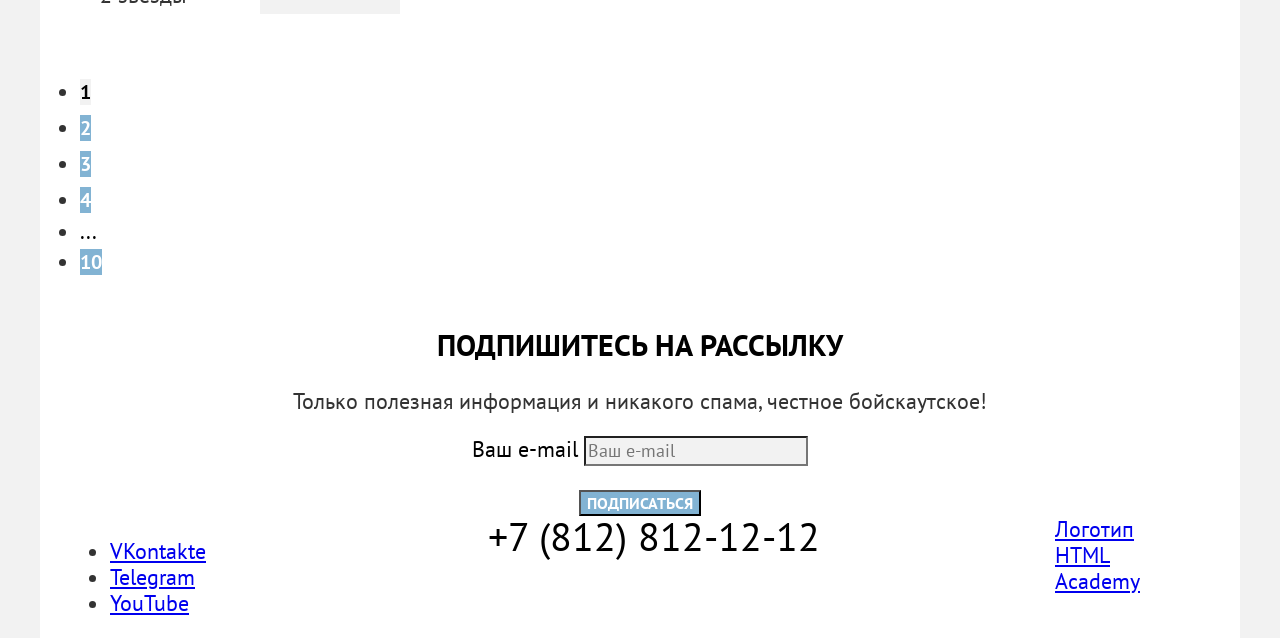
==== commit 7c2c35de: "Скорректированы заголовки и сетка фильтров" ====
--- a/catalog.html
+++ b/catalog.html
@@ -102,8 +102,10 @@
                   <span class="visually-hidden">Изменение верхнего значения стоимости</span>
                 </button>
               </fieldset>
-              <button class="button catalog-filter-submit" type="submit">Применить</button>
-              <button class="button catalog-filter-reset" type="reset">Сбросить</button>
+              <div class="filter-button-container">
+                <button class="button catalog-filter-submit" type="submit">Применить</button>
+                <button class="button catalog-filter-reset" type="reset">Сбросить</button>
+              </div>
             </form>
           </section>
         </div>
--- a/styles/styles.css
+++ b/styles/styles.css
@@ -139,6 +139,7 @@
   color: #000000;
   background-color: #FFFFFF;
   text-align: center;
+  text-transform: uppercase;
 }
 
 .advantages-list {
@@ -153,7 +154,7 @@
 }
 
 .advantages-dark {
-  width: 1200px;
+  width: 100%;
 }
 
 .advantages-middle {
@@ -166,6 +167,7 @@
   line-height: 28px;
   font-weight: 700;
   color:#000000;
+  text-transform: uppercase;
 }
 
 .advantages-item-description {
@@ -178,7 +180,6 @@
 .advantages-dark {
   color: #FFFFFF;
   background-color: #82B3D3;
-
 }
 
 .advantages-title-light {
@@ -212,6 +213,7 @@
   line-height: 28px;
   font-weight: 700;
   color:#000000;
+  text-transform: uppercase;
 }
 
 .recommendations-item-description {
@@ -232,6 +234,7 @@
   color: #000000;
   background-color: #FFFFFF;
   text-align: center;
+  text-transform: uppercase;
 }
 
 .subscribe {
@@ -249,6 +252,7 @@
   font-weight: 700;
   color: #FFFFFF;
   text-align: center;
+  text-transform: uppercase;
 }
 
 .subscribe-form-name input{
@@ -266,17 +270,20 @@
 
 .page-footer {
   background-color: #FFFFFF;
+  width: 1200px;
+  margin: 0 auto;
 }
 
 .page-footer-container {
   display: flex;
-  width: 1200px;
-  margin: 0 auto;
+  margin: 0;
+  padding: 0;
 }
 
 .footer-social-list {
   width: 142px;
-  margin-right: 41.5px;
+  margin-left: 70px;
+  padding: 0;
 }
 
 .footer-phone {
@@ -288,11 +295,13 @@
   text-decoration: none;
   text-transform: uppercase;
   width: 720px;
-  margin-right: 41.5px;
+  margin-right: auto;
+  margin-left: auto;
 }
 
 .copyright {
   width: 115px;
+  margin-right: 70px;
 }
 
 .main-catalog {
@@ -321,8 +330,10 @@
   text-decoration: none;
 }
 
-.filters {
-  display: flex;
+.catalog-filter {
+  display: flex;
+  margin: 0;
+  padding: 0;
 }
 
 .catalog-filter-title {
@@ -336,8 +347,14 @@
   margin-right: 70px;
 }
 
+.catalog-filter-group:nth-child(1) {
+  margin-right: 70px;
+  margin-left: 70px;
+}
+
 .filter-group-summary {
   margin-left: auto;
+  margin-right: 70px;
 }
 
 .conveniences {
@@ -353,6 +370,12 @@
   font-weight: 700;
   color: #000000;
   background-color: #F2F2F2;
+}
+
+.filter-button-container {
+  display: flex;
+  flex-direction: column;
+  margin-right: 70px;
 }
 
 .catalog-filter-submit {
@@ -404,7 +427,8 @@
   font-size: 30px;
   line-height: 36px;
   font-weight: 700;
-  color: #000000
+  color: #000000;
+  text-transform: uppercase;
 }
 
 .catalog-products-select {
